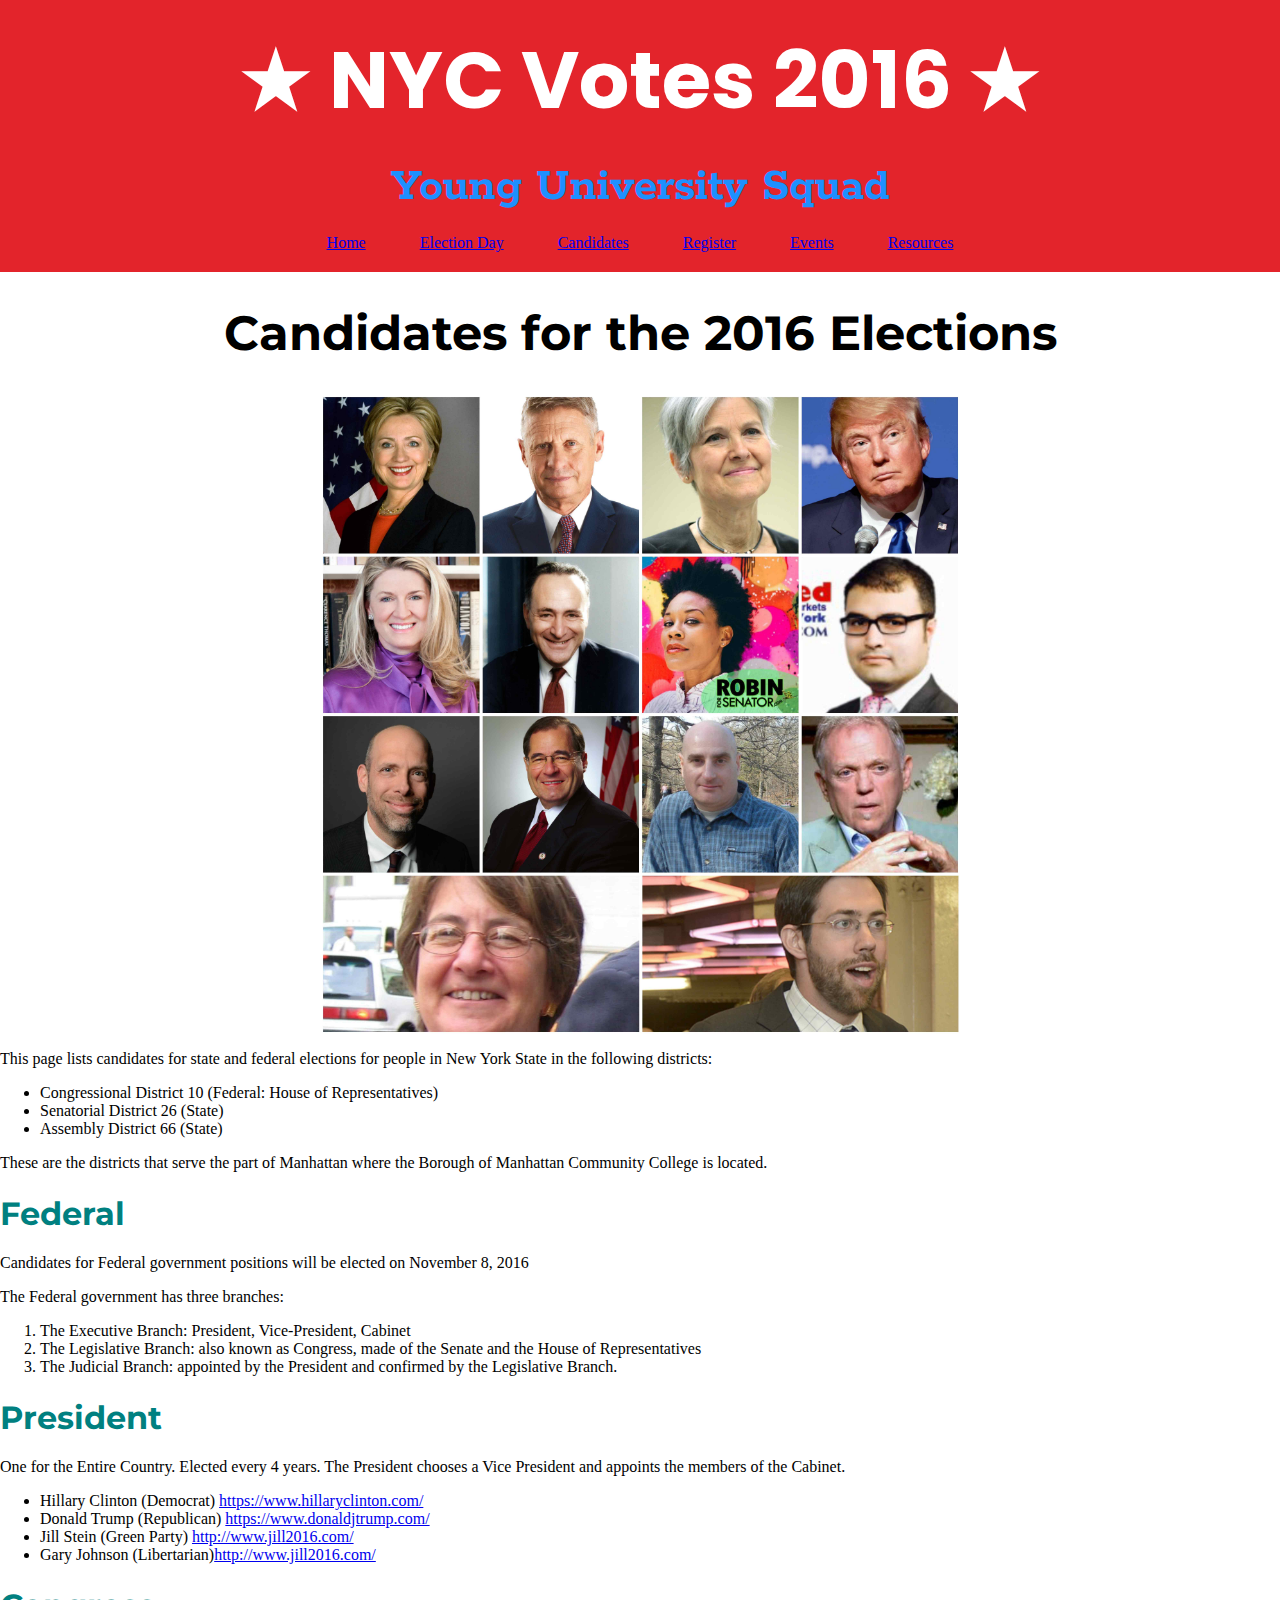
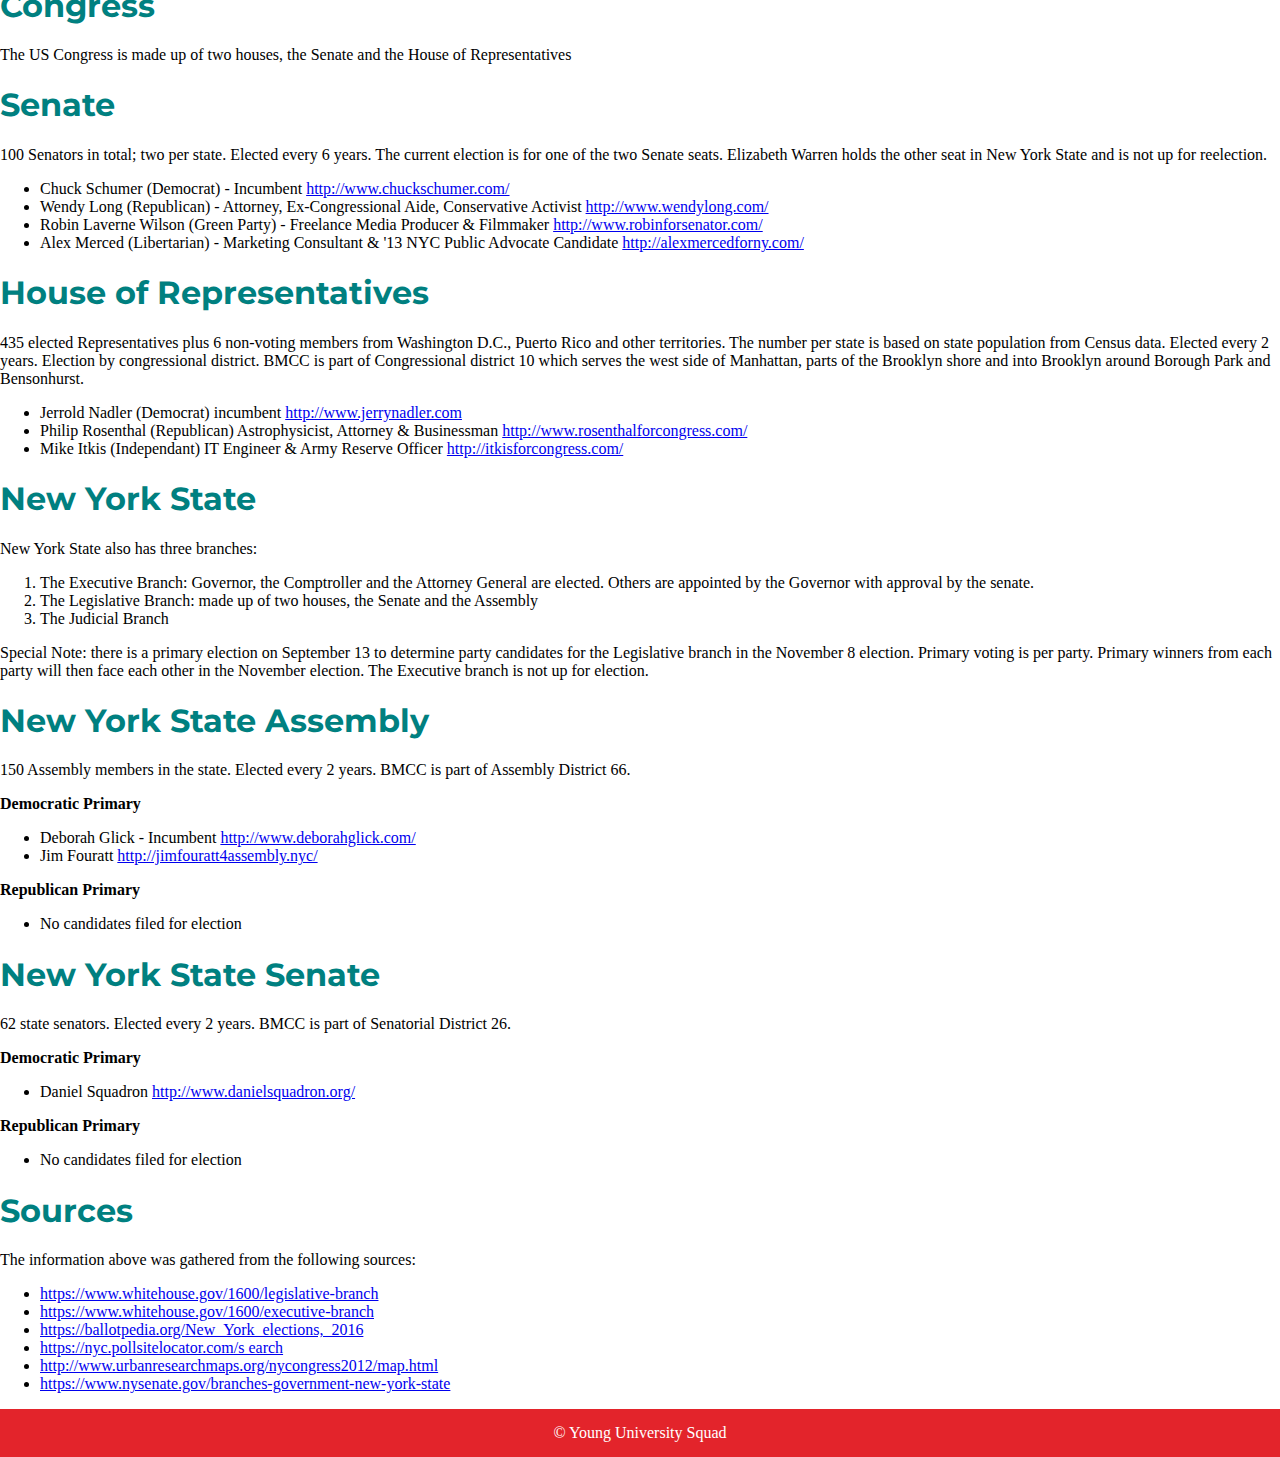
==== Candidates.html @ 68cb0321 "Cloned project due to broken flash drive" ====
<head>
    <meta charset="utf-8">
    <meta http-equiv="x-ua-compatible" content="ie=edge">
    <title>Yolanda B. Election Project</title>
    <meta name="viewport" content="width=device-width, initial-scale=1">


<!--    <link rel="stylesheet" href="midterm/normalized-reset.css">-->
    <link rel="stylesheet" href="css/style.css">
    <script src="js/vendor/modernizr2.8.3.min.js"></script>
</head>

<body>

<header>
<div class="headercontainer">
    <h1>&#9733; NYC Votes 2016 &#9733; </h1>
    <h2>Young University Squad</h2>
</div>

<div id="nav">
 <li><a href="index.html" >Home</a></li>
    <li><a href="ElectionDay.html">Election Day</a></li>
   <li><a href="Candidates.html" >Candidates</a></li>
    <li><a href="Register.html" >Register</a></li>
    <li><a href="Events.html" >Events</a></li>
    <li><a href="Resources.html" >Resources</a></li>
</div>
</header>

<article>


    <h1 class="page-title">Candidates for the 2016 Elections</h1>



       <div id="candidates">
        <img src="CandidatePhotos/candidate_pic.jpg">
        </div>

	<p class= "note">This page lists candidates for state and federal elections for people in New York State in the following districts:</p>
</header>


<ul>
	<li>Congressional District 10  (Federal: House of Representatives)</li>
	<li>Senatorial District 26 (State)</li>
	<li>Assembly District 66 (State)</li>
</ul>



    <p>These are the districts that serve the part of Manhattan where the Borough of Manhattan Community College is located.</p>


    <h1>Federal</h1>

    <p>Candidates for Federal government positions will be elected on November 8, 2016</p>

    <p>The Federal government has three branches:</p>

    <ol>
        <li>The Executive Branch: President, Vice-President, Cabinet</li>
        <li>The Legislative Branch: also known as Congress, made of the Senate and the House of Representatives</li>
        <li>The Judicial Branch: appointed by the President and confirmed by the Legislative Branch.</li>
    </ol>


    <h1>President</h1>


    <p>One for the Entire Country. Elected every 4 years. The President chooses a Vice President and appoints the members of the Cabinet.</p>

    <ul>
        <li>Hillary Clinton (Democrat) <a href="https://www.hillaryclinton.com/">https://www.hillaryclinton.com/</a></li>
        <li>Donald Trump (Republican) <a href="https://www.donaldjtrump.com/">https://www.donaldjtrump.com/</a></li>
        <li>Jill Stein (Green Party) <a href="http://www.jill2016.com/">http://www.jill2016.com/</a></li>
        <li>Gary Johnson (Libertarian)<a href="https://www.johnsonweld.com/">http://www.jill2016.com/</a></li>
    </ul>


    <h1>Congress</h1>


    <p>The US Congress is made up of two houses, the Senate and the House of Representatives</p>

    <h1>Senate</h1>


    <p>100 Senators in total; two per state. Elected every 6 years. The current election is for one of the two Senate seats. Elizabeth Warren holds the other seat in New York State and is not up for reelection.</p>


    <ul>
        <li>Chuck Schumer (Democrat) - Incumbent <a href="http://www.chuckschumer.com/">http://www.chuckschumer.com/</a></li>
        <li>Wendy Long (Republican) - Attorney, Ex-Congressional Aide, Conservative Activist <a href="http://www.wendylong.com/">http://www.wendylong.com/</a></li>
        <li>Robin Laverne Wilson (Green Party) - Freelance Media Producer & Filmmaker <a href="http://www.robinforsenator.com/">http://www.robinforsenator.com/</a></li>
        <li>Alex Merced (Libertarian) - Marketing Consultant & '13 NYC Public Advocate Candidate <a href="http://alexmercedforny.com/">http://alexmercedforny.com/</a></li>
    </ul>

    <h1>House of Representatives</h1>

    <p>435 elected Representatives plus 6 non-voting members from Washington D.C., Puerto Rico and other territories. The number per state is based on state population from Census data. Elected every 2 years. Election by congressional district. BMCC is part of Congressional district 10 which serves the west side of Manhattan, parts of the Brooklyn shore and into Brooklyn around Borough Park and Bensonhurst.</p>


    <ul>
        <li>Jerrold Nadler (Democrat) incumbent <a href="http://www.jerrynadler.com/">http://www.jerrynadler.com</a></li>
        <li>Philip Rosenthal (Republican) Astrophysicist, Attorney & Businessman <a href="http://www.rosenthalforcongress.com/">http://www.rosenthalforcongress.com/</a></li>
        <li>Mike Itkis (Independant) IT Engineer & Army Reserve Officer <a href="http://itkisforcongress.com/">http://itkisforcongress.com/</a></li>
    </ul>


    <h1>New York State</h1>
    <p>New York State also has three branches:</p>


    <ol>
        <li>The Executive Branch: Governor, the Comptroller and the Attorney General are elected. Others are appointed by the Governor with approval by the senate.</li>
        <li>The Legislative Branch: made up of two houses, the Senate and the Assembly</li>
        <li>The Judicial Branch</li>
    </ol>


    <p>Special Note: there is a primary election on September 13 to determine party candidates for the Legislative branch in the November 8 election. Primary voting is per party. Primary winners from each party will then face each other in the November election. The Executive branch is not up for election.</p>


    <h1>New York State Assembly</h1>


    <p>150 Assembly members in the state. Elected every 2 years. BMCC is part of Assembly District 66.</p>

    <b>Democratic Primary</b>


    <ul>
        <li>Deborah Glick - Incumbent <a href="http://www.deborahglick.com/">http://www.deborahglick.com/</a></li>
        <li>Jim Fouratt <a href="http://jimfouratt4assembly.nyc/">http://jimfouratt4assembly.nyc/</a></li>
    </ul>


    <b>Republican Primary</b>


    <ul>
        <li>No candidates filed for election</li>
    </ul>


    <h1>New York State Senate</h1>


    <p>62 state senators. Elected every 2 years. BMCC is part of Senatorial District 26.</p>

    <b>Democratic Primary</b>


    <ul>
        <li>Daniel Squadron <a href="http://www.danielsquadron.org/">http://www.danielsquadron.org/</a></li>
    </ul>


    <b>Republican Primary</b>


    <div class="bullets-section">
    <ul>
        <li>No candidates filed for election</li>
    </ul>


<h1>Sources</h1>

    <p>The information above was gathered from the following sources:</p>


<ul>
	<li><a href="https://www.whitehouse.gov/1600/legislative-branch">https://www.whitehouse.gov/1600/legislative-branch</a> </li>
	<li><a href="https://www.whitehouse.gov/1600/executive-branch">https://www.whitehouse.gov/1600/executive-branch</a> </li>
	<li><a href="https://ballotpedia.org/New_York_elections,_2016">https://ballotpedia.org/New_York_elections,_2016</a> </li>
	<li><a href="https://nyc.pollsitelocator.com/search">https://nyc.pollsitelocator.com/s     earch</a> </li>
	<li><a href="http://www.urbanresearchmaps.org/nycongress2012/map.html">http://www.urbanresearchmaps.org/nycongress2012/map.html</a> </li>
	<li><a href="https://www.nysenate.gov/branches-government-new-york-state">https://www.nysenate.gov/branches-government-new-york-state</a> </li>
    </ul>
    </div>
    </article>

    <div class="footercontainer">

    <footer>
   &copy; Young University Squad
    </footer>
---- css/style.css ----
/*
====================================
Modified Normalize.css Code

This is a modified version of normalize.css
It has been modified to remove some of the choices such as font-family, that a designer should make. Most of what is taken out is added in a separate starter stylesheet meant to be used in combination with this version of normalize.css
====================================
*/
/*! normalize.css v4.2.0 | MIT License | github.com/necolas/normalize.css */
/**
 * 1. Change the default font family in all browsers (opinionated).
 * 2. Correct the line height in all browsers.
 * 3. Prevent adjustments of font size after orientation changes in IE and iOS.
 */
/* Document
   ========================================================================== */
@import url("https://fonts.googleapis.com/css?family=Cabin|Comfortaa|Fredoka+One|Gentium+Basic|Handlee|Josefin+Sans|Montserrat|Poiret+One|Poppins|Raleway|Shadows+Into+Light");
@import url("https://fonts.googleapis.com/css?family=Playfair+Display|Playfair+Display+SC");
@import url("https://fonts.googleapis.com/css?family=Montserrat:700|Playfair+Display|Playfair+Display+SC");
@import url("https://fonts.googleapis.com/css?family=Cantata+One|Josefin+Slab:400,600|Rokkitt:700");
/* line 23, /Volumes/YB STORAGE/FALL_2016/Webdesign/Election_Project/sass/_normalized-reset.scss */
html {
  /*  font-family: sans-serif;  1 */
  /* Removed in order to allow designer to set the default fonts */
  /*   line-height: 1.15;*/
  /* 2 */
  /* Removed in order to allow designer to set the default line-height */
  -ms-text-size-adjust: 100%;
  /* 3 */
  -webkit-text-size-adjust: 100%;
  /* 3 */ }

/* Sections
   ========================================================================== */
/**
 * Remove the margin in all browsers (opinionated).
 */
/* line 37, /Volumes/YB STORAGE/FALL_2016/Webdesign/Election_Project/sass/_normalized-reset.scss */
body {
  margin: 0; }

/**
 * Add the correct display in IE 9-.
 */
/* line 45, /Volumes/YB STORAGE/FALL_2016/Webdesign/Election_Project/sass/_normalized-reset.scss */
article,
aside,
footer,
header,
nav,
section {
  display: block; }

/**
 * Correct the font size and margin on `h1` elements within `section` and
 * `article` contexts in Chrome, Firefox, and Safari.
 */
/* Removed in order to allow designer to set the default typography */
/*
h1 {
  font-size: 2em;
  margin: 0.67em 0;
}
*/
/* Grouping content
   ========================================================================== */
/**
 * Add the correct display in IE 9-.
 * 1. Add the correct display in IE.
 */
/* line 78, /Volumes/YB STORAGE/FALL_2016/Webdesign/Election_Project/sass/_normalized-reset.scss */
figcaption,
figure,
main {
  /* 1 */
  display: block; }

/**
 * Add the correct margin in IE 8.
 */
/* line 88, /Volumes/YB STORAGE/FALL_2016/Webdesign/Election_Project/sass/_normalized-reset.scss */
figure {
  margin: 1em 40px; }

/**
 * 1. Add the correct box sizing in Firefox.
 * 2. Show the overflow in Edge and IE.
 */
/* line 97, /Volumes/YB STORAGE/FALL_2016/Webdesign/Election_Project/sass/_normalized-reset.scss */
hr {
  box-sizing: content-box;
  /* 1 */
  height: 0;
  /* 1 */
  overflow: visible;
  /* 2 */ }

/**
 * 1. Correct the inheritance and scaling of font size in all browsers.
 * 2. Correct the odd `em` font sizing in all browsers.
 */
/* line 108, /Volumes/YB STORAGE/FALL_2016/Webdesign/Election_Project/sass/_normalized-reset.scss */
pre {
  font-family: monospace, monospace;
  /* 1 */
  font-size: 1em;
  /* 2 */ }

/* Text-level semantics
   ========================================================================== */
/**
 * 1. Remove the gray background on active links in IE 10.
 * 2. Remove gaps in links underline in iOS 8+ and Safari 8+.
 */
/* line 121, /Volumes/YB STORAGE/FALL_2016/Webdesign/Election_Project/sass/_normalized-reset.scss */
a {
  background-color: transparent;
  /* 1 */
  -webkit-text-decoration-skip: objects;
  /* 2 */ }

/**
 * Remove the outline on focused links when they are also active or hovered
 * in all browsers (opinionated).
 */
/* line 131, /Volumes/YB STORAGE/FALL_2016/Webdesign/Election_Project/sass/_normalized-reset.scss */
a:active,
a:hover {
  outline-width: 0; }

/**
 * 1. Remove the bottom border in Firefox 39-.
 * 2. Add the correct text decoration in Chrome, Edge, IE, Opera, and Safari.
 */
/* line 141, /Volumes/YB STORAGE/FALL_2016/Webdesign/Election_Project/sass/_normalized-reset.scss */
abbr[title] {
  border-bottom: none;
  /* 1 */
  text-decoration: underline;
  /* 2 */
  text-decoration: underline dotted;
  /* 2 */ }

/**
 * Prevent the duplicate application of `bolder` by the next rule in Safari 6.
 */
/* line 151, /Volumes/YB STORAGE/FALL_2016/Webdesign/Election_Project/sass/_normalized-reset.scss */
b,
strong {
  font-weight: inherit; }

/**
 * Add the correct font weight in Chrome, Edge, and Safari.
 */
/* line 160, /Volumes/YB STORAGE/FALL_2016/Webdesign/Election_Project/sass/_normalized-reset.scss */
b,
strong {
  font-weight: bolder; }

/**
 * 1. Correct the inheritance and scaling of font size in all browsers.
 * 2. Correct the odd `em` font sizing in all browsers.
 */
/* line 170, /Volumes/YB STORAGE/FALL_2016/Webdesign/Election_Project/sass/_normalized-reset.scss */
code,
kbd,
samp {
  font-family: monospace, monospace;
  /* 1 */
  font-size: 1em;
  /* 2 */ }

/**
 * Add the correct font style in Android 4.3-.
 */
/* line 181, /Volumes/YB STORAGE/FALL_2016/Webdesign/Election_Project/sass/_normalized-reset.scss */
dfn {
  font-style: italic; }

/**
 * Add the correct background and color in IE 9-.
 */
/* line 189, /Volumes/YB STORAGE/FALL_2016/Webdesign/Election_Project/sass/_normalized-reset.scss */
mark {
  background-color: #ff0;
  color: #000; }

/**
 * Add the correct font size in all browsers.
 */
/* line 198, /Volumes/YB STORAGE/FALL_2016/Webdesign/Election_Project/sass/_normalized-reset.scss */
small {
  font-size: 80%; }

/**
 * Prevent `sub` and `sup` elements from affecting the line height in
 * all browsers.
 */
/* line 207, /Volumes/YB STORAGE/FALL_2016/Webdesign/Election_Project/sass/_normalized-reset.scss */
sub,
sup {
  font-size: 75%;
  line-height: 0;
  position: relative;
  vertical-align: baseline; }

/* line 215, /Volumes/YB STORAGE/FALL_2016/Webdesign/Election_Project/sass/_normalized-reset.scss */
sub {
  bottom: -0.25em; }

/* line 220, /Volumes/YB STORAGE/FALL_2016/Webdesign/Election_Project/sass/_normalized-reset.scss */
sup {
  top: -0.5em; }

/* Embedded content
   ========================================================================== */
/**
 * Add the correct display in IE 9-.
 */
/* line 231, /Volumes/YB STORAGE/FALL_2016/Webdesign/Election_Project/sass/_normalized-reset.scss */
audio,
video {
  display: inline-block; }

/**
 * Add the correct display in iOS 4-7.
 */
/* line 240, /Volumes/YB STORAGE/FALL_2016/Webdesign/Election_Project/sass/_normalized-reset.scss */
audio:not([controls]) {
  display: none;
  height: 0; }

/**
 * Remove the border on images inside links in IE 10-.
 */
/* line 249, /Volumes/YB STORAGE/FALL_2016/Webdesign/Election_Project/sass/_normalized-reset.scss */
img {
  border-style: none; }

/**
 * Hide the overflow in IE.
 */
/* line 257, /Volumes/YB STORAGE/FALL_2016/Webdesign/Election_Project/sass/_normalized-reset.scss */
svg:not(:root) {
  overflow: hidden; }

/* Forms
   ========================================================================== */
/**
 * 1. Change the font styles in all browsers (opinionated).
 * 2. Remove the margin in Firefox and Safari.
 */
/*Removed to allow the designer to set the typography*/
/*
button,
input,
optgroup,
select,
textarea {
*/
/* font-family: sans-serif;*/
/* 1 */
/*  font-size: 100%;*/
/* 1 */
/*  line-height: 1.15;*/
/* 1 */
/*  margin: 0;*/
/* 2 */
/* }*/
/**
 * Show the overflow in IE.
 * 1. Show the overflow in Edge.
 */
/* line 289, /Volumes/YB STORAGE/FALL_2016/Webdesign/Election_Project/sass/_normalized-reset.scss */
button,
input {
  /* 1 */
  overflow: visible; }

/**
 * Remove the inheritance of text transform in Edge, Firefox, and IE.
 * 1. Remove the inheritance of text transform in Firefox.
 */
/* line 299, /Volumes/YB STORAGE/FALL_2016/Webdesign/Election_Project/sass/_normalized-reset.scss */
button,
select {
  /* 1 */
  text-transform: none; }

/**
 * 1. Prevent a WebKit bug where (2) destroys native `audio` and `video`
 *    controls in Android 4.
 * 2. Correct the inability to style clickable types in iOS and Safari.
 */
/* line 310, /Volumes/YB STORAGE/FALL_2016/Webdesign/Election_Project/sass/_normalized-reset.scss */
button,
html [type="button"],
[type="reset"],
[type="submit"] {
  -webkit-appearance: button;
  /* 2 */ }

/**
 * Remove the inner border and padding in Firefox.
 */
/* line 321, /Volumes/YB STORAGE/FALL_2016/Webdesign/Election_Project/sass/_normalized-reset.scss */
button::-moz-focus-inner,
[type="button"]::-moz-focus-inner,
[type="reset"]::-moz-focus-inner,
[type="submit"]::-moz-focus-inner {
  border-style: none;
  padding: 0; }

/**
 * Restore the focus styles unset by the previous rule.
 */
/* line 333, /Volumes/YB STORAGE/FALL_2016/Webdesign/Election_Project/sass/_normalized-reset.scss */
button:-moz-focusring,
[type="button"]:-moz-focusring,
[type="reset"]:-moz-focusring,
[type="submit"]:-moz-focusring {
  outline: 1px dotted ButtonText; }

/**
 * Change the border, margin, and padding in all browsers (opinionated).
 */
/*Removing opinionated styling*/
/*
fieldset {
  border: 1px solid #c0c0c0;
  margin: 0 2px;
  padding: 0.35em 0.625em 0.75em;
}
*/
/**
 * 1. Correct the text wrapping in Edge and IE.
 * 2. Correct the color inheritance from `fieldset` elements in IE.
 * 3. Remove the padding so developers are not caught out when they zero out
 *    `fieldset` elements in all browsers.
 */
/* line 361, /Volumes/YB STORAGE/FALL_2016/Webdesign/Election_Project/sass/_normalized-reset.scss */
legend {
  box-sizing: border-box;
  /* 1 */
  color: inherit;
  /* 2 */
  display: table;
  /* 1 */
  max-width: 100%;
  /* 1 */
  padding: 0;
  /* 3 */
  white-space: normal;
  /* 1 */ }

/**
 * 1. Add the correct display in IE 9-.
 * 2. Add the correct vertical alignment in Chrome, Firefox, and Opera.
 */
/* line 375, /Volumes/YB STORAGE/FALL_2016/Webdesign/Election_Project/sass/_normalized-reset.scss */
progress {
  display: inline-block;
  /* 1 */
  vertical-align: baseline;
  /* 2 */ }

/**
 * Remove the default vertical scrollbar in IE.
 */
/* line 384, /Volumes/YB STORAGE/FALL_2016/Webdesign/Election_Project/sass/_normalized-reset.scss */
textarea {
  overflow: auto; }

/**
 * 1. Add the correct box sizing in IE 10-.
 * 2. Remove the padding in IE 10-.
 */
/* line 393, /Volumes/YB STORAGE/FALL_2016/Webdesign/Election_Project/sass/_normalized-reset.scss */
[type="checkbox"],
[type="radio"] {
  box-sizing: border-box;
  /* 1 */
  padding: 0;
  /* 2 */ }

/**
 * Correct the cursor style of increment and decrement buttons in Chrome.
 */
/* line 403, /Volumes/YB STORAGE/FALL_2016/Webdesign/Election_Project/sass/_normalized-reset.scss */
[type="number"]::-webkit-inner-spin-button,
[type="number"]::-webkit-outer-spin-button {
  height: auto; }

/**
 * 1. Correct the odd appearance in Chrome and Safari.
 * 2. Correct the outline style in Safari.
 */
/* line 413, /Volumes/YB STORAGE/FALL_2016/Webdesign/Election_Project/sass/_normalized-reset.scss */
[type="search"] {
  -webkit-appearance: textfield;
  /* 1 */
  outline-offset: -2px;
  /* 2 */ }

/**
 * Remove the inner padding and cancel buttons in Chrome and Safari on OS X.
 */
/* line 422, /Volumes/YB STORAGE/FALL_2016/Webdesign/Election_Project/sass/_normalized-reset.scss */
[type="search"]::-webkit-search-cancel-button,
[type="search"]::-webkit-search-decoration {
  -webkit-appearance: none; }

/**
 * 1. Correct the inability to style clickable types in iOS and Safari.
 * 2. Change font properties to `inherit` in Safari.
 */
/* line 432, /Volumes/YB STORAGE/FALL_2016/Webdesign/Election_Project/sass/_normalized-reset.scss */
::-webkit-file-upload-button {
  -webkit-appearance: button;
  /* 1 */
  font: inherit;
  /* 2 */ }

/* Interactive
   ========================================================================== */
/*
 * Add the correct display in IE 9-.
 * 1. Add the correct display in Edge, IE, and Firefox.
 */
/* line 445, /Volumes/YB STORAGE/FALL_2016/Webdesign/Election_Project/sass/_normalized-reset.scss */
details,
menu {
  display: block; }

/*
 * Add the correct display in all browsers.
 */
/* line 454, /Volumes/YB STORAGE/FALL_2016/Webdesign/Election_Project/sass/_normalized-reset.scss */
summary {
  display: list-item; }

/* Scripting
   ========================================================================== */
/**
 * Add the correct display in IE 9-.
 */
/* line 465, /Volumes/YB STORAGE/FALL_2016/Webdesign/Election_Project/sass/_normalized-reset.scss */
canvas {
  display: inline-block; }

/**
 * Add the correct display in IE.
 */
/* line 473, /Volumes/YB STORAGE/FALL_2016/Webdesign/Election_Project/sass/_normalized-reset.scss */
template {
  display: none; }

/* Hidden
   ========================================================================== */
/**
 * Add the correct display in IE 10-.
 */
/* line 484, /Volumes/YB STORAGE/FALL_2016/Webdesign/Election_Project/sass/_normalized-reset.scss */
[hidden] {
  display: none; }

/* line 7, /Volumes/YB STORAGE/FALL_2016/Webdesign/Election_Project/sass/_general.css */
body {
  background-color: white; }

/* line 10, /Volumes/YB STORAGE/FALL_2016/Webdesign/Election_Project/sass/_general.css */
.headercontainer h1 {
  Background-color: #e3242b;
  margin-top: 0px;
  margin-bottom: 0px;
  padding: 20px;
  text-align: center;
  font-size: 500%;
  font-family: 'poppins';
  color: white; }

/* line 21, /Volumes/YB STORAGE/FALL_2016/Webdesign/Election_Project/sass/_general.css */
.headercontainer h2 {
  Background-color: #e3242b;
  margin-top: 0px;
  margin-bottom: 0px;
  padding: 0px;
  text-align: center;
  font-size: 300%;
  font-family: 'Rokkitt';
  color: dodgerblue; }

/* line 32, /Volumes/YB STORAGE/FALL_2016/Webdesign/Election_Project/sass/_general.css */
h1 {
  color: teal;
  font-family: 'Montserrat'; }

/* line 38, /Volumes/YB STORAGE/FALL_2016/Webdesign/Election_Project/sass/_general.css */
h2 {
  font-family: 'Montserrat'; }

/* line 43, /Volumes/YB STORAGE/FALL_2016/Webdesign/Election_Project/sass/_general.css */
#nav {
  Background-color: #e3242b;
  margin-top: 0px;
  padding: 20px;
  text-align: center; }

/* line 50, /Volumes/YB STORAGE/FALL_2016/Webdesign/Election_Project/sass/_general.css */
#nav li {
  display: inline;
  padding: 25px; }

/* line 56, /Volumes/YB STORAGE/FALL_2016/Webdesign/Election_Project/sass/_general.css */
#clump img {
  padding-top: 20px;
  margin: 1px auto;
  display: block; }

/* line 63, /Volumes/YB STORAGE/FALL_2016/Webdesign/Election_Project/sass/_general.css */
#candidates img {
  margin: 1px auto;
  display: block;
  width: 50%; }

/* line 70, /Volumes/YB STORAGE/FALL_2016/Webdesign/Election_Project/sass/_general.css */
.page-title {
  text-align: center;
  font-size: 3em;
  color: black; }

/* line 76, /Volumes/YB STORAGE/FALL_2016/Webdesign/Election_Project/sass/_general.css */
.Calendar iframe {
  padding-top: 20px;
  margin: 1px auto;
  display: block; }

/* line 83, /Volumes/YB STORAGE/FALL_2016/Webdesign/Election_Project/sass/_general.css */
.footercontainer footer {
  Background-color: #e3242b;
  margin-top: 10px;
  padding: 15px;
  text-align: center;
  color: white; }

/*# sourceMappingURL=../css/style.map */
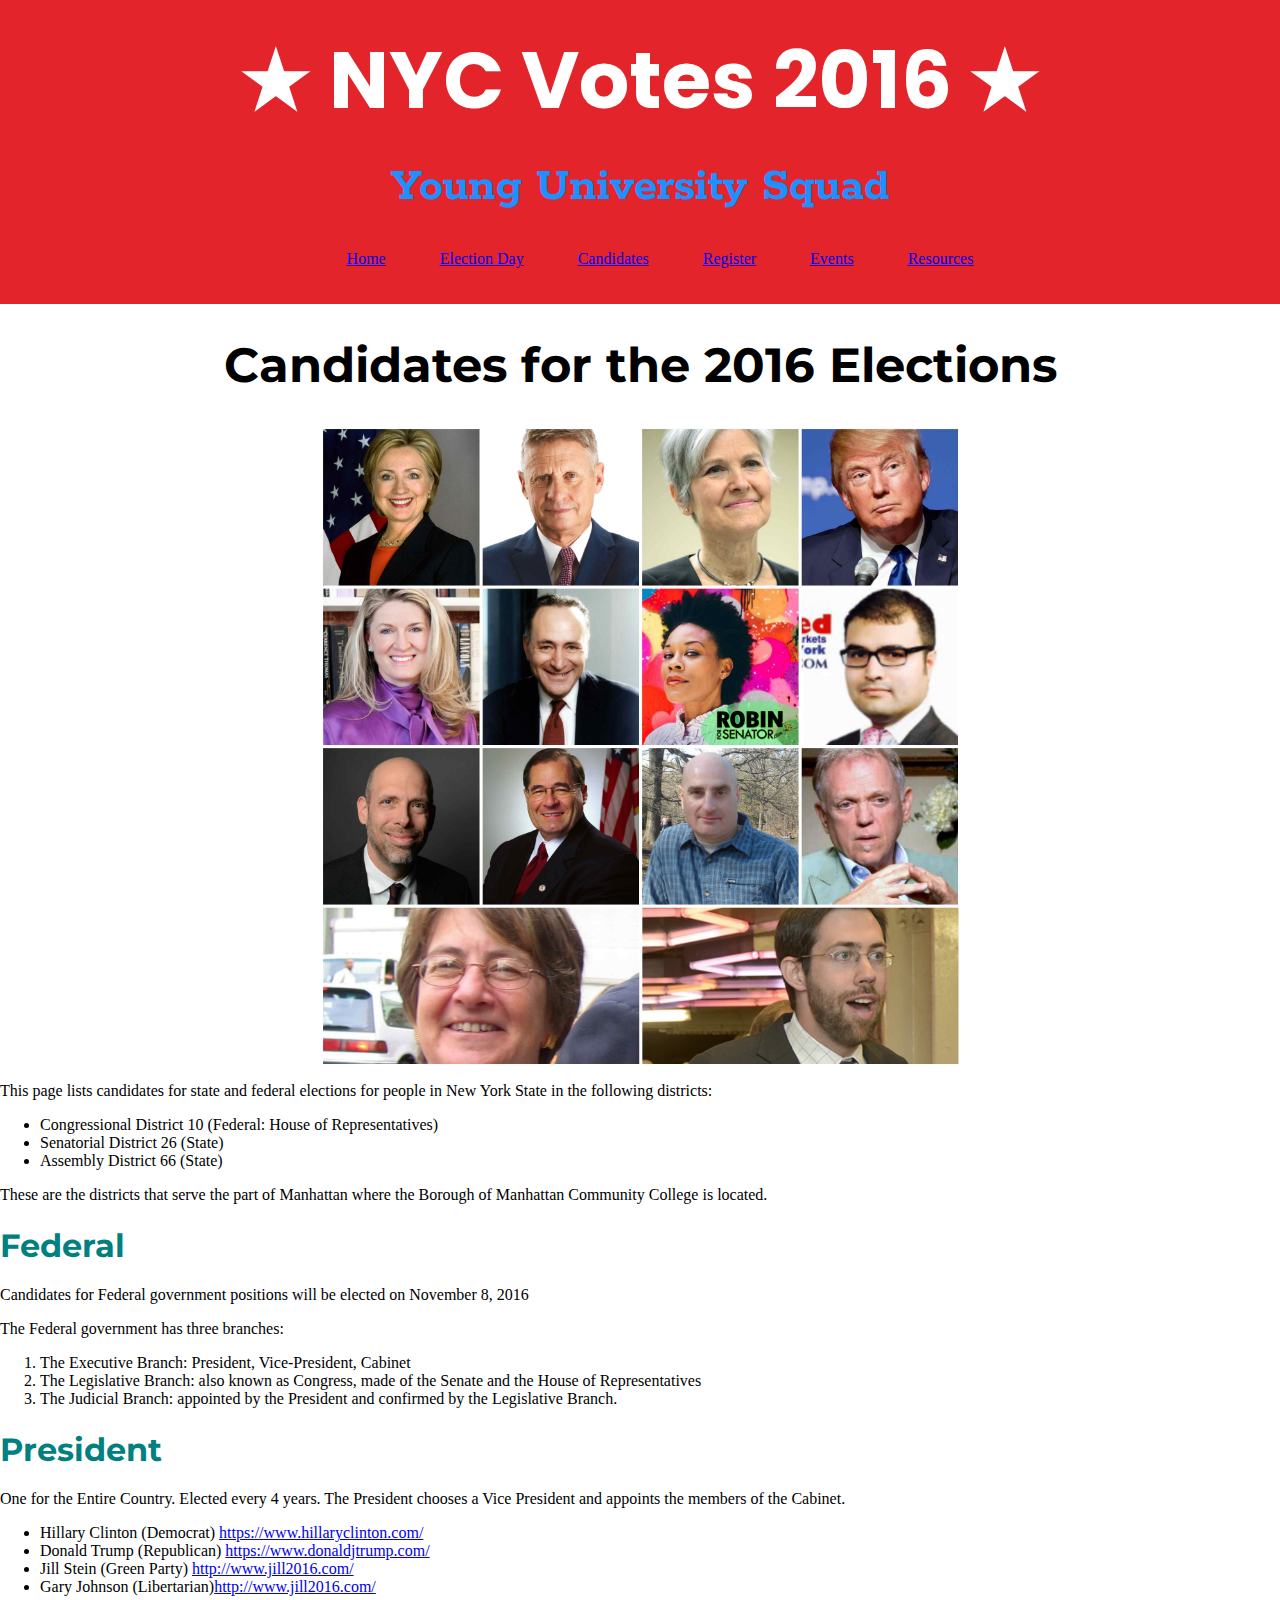
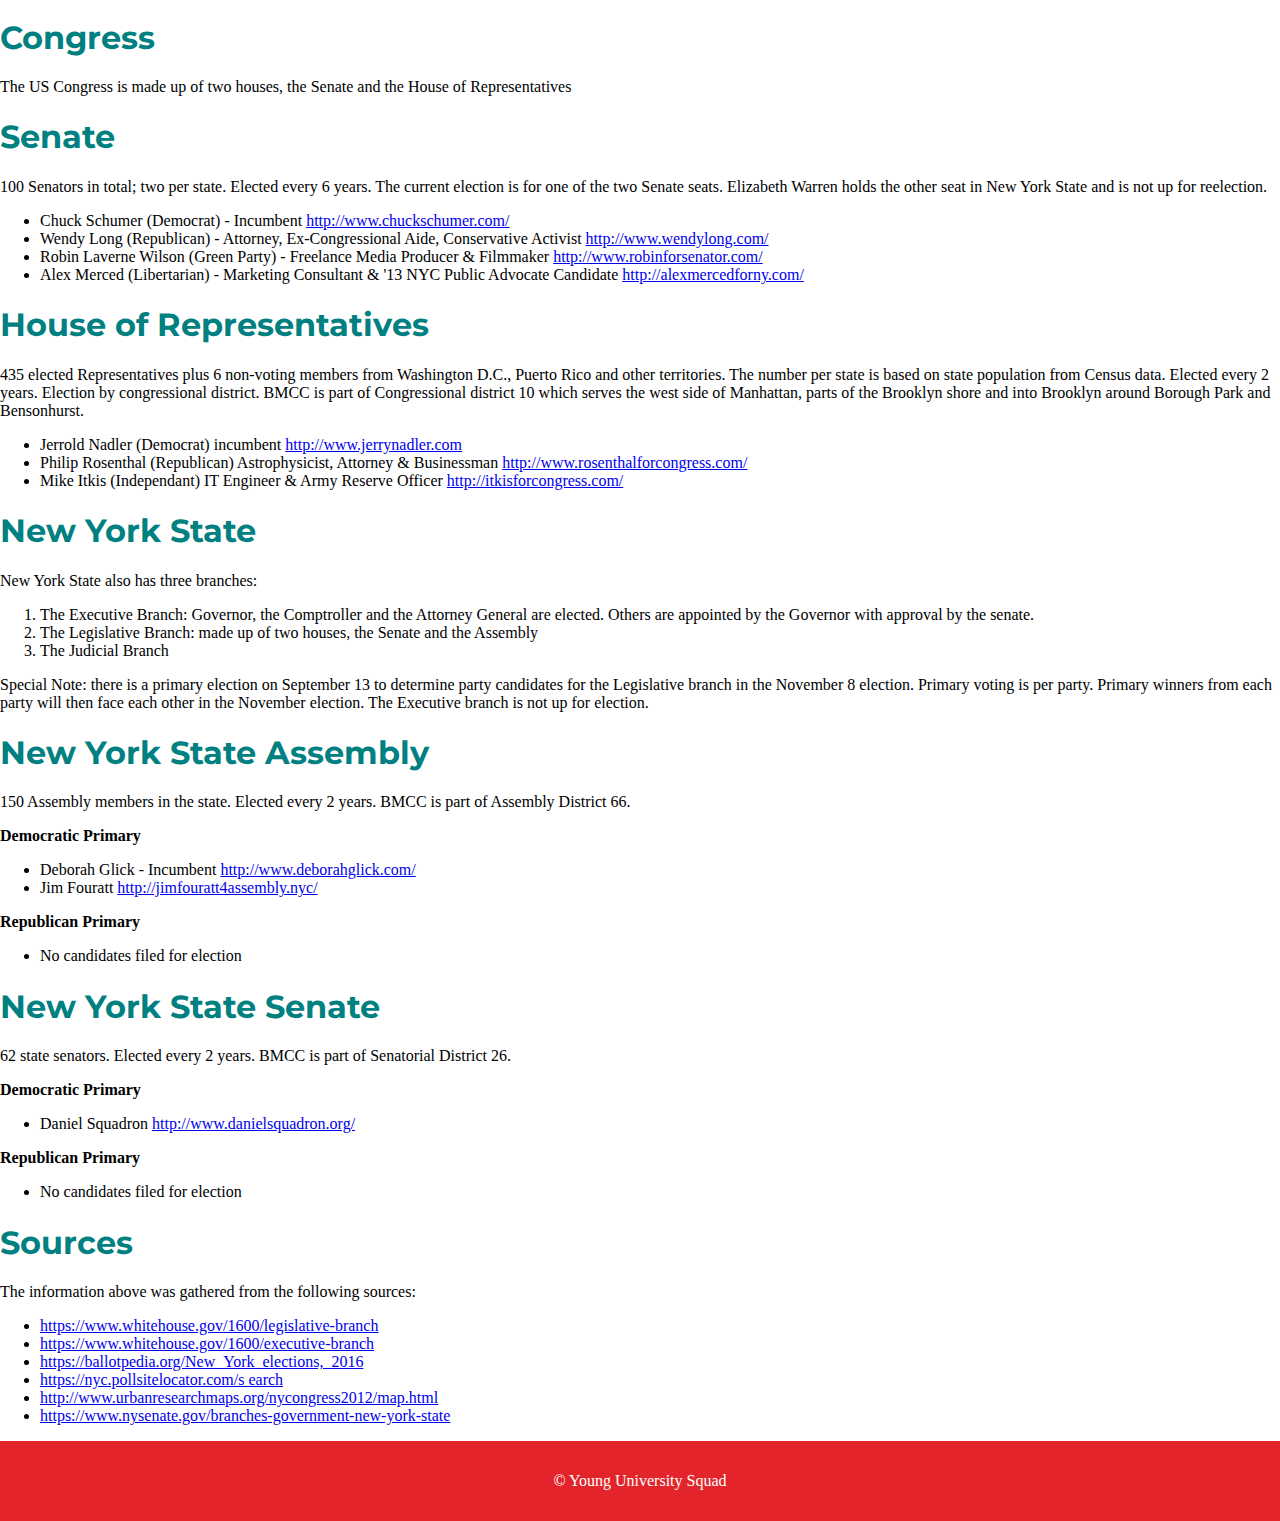
==== commit b420e344: "Modify  navigation and footer" ====
--- a/Candidates.html
+++ b/Candidates.html
@@ -1,3 +1,6 @@
+<!doctype html>
+<html class="no-js" lang="en-us">
+
 <head>
     <meta charset="utf-8">
     <meta http-equiv="x-ua-compatible" content="ie=edge">
@@ -18,14 +21,17 @@
     <h2>Young University Squad</h2>
 </div>
 
-<div id="nav">
+<nav id="nav">
+<ul>
  <li><a href="index.html" >Home</a></li>
     <li><a href="ElectionDay.html">Election Day</a></li>
    <li><a href="Candidates.html" >Candidates</a></li>
     <li><a href="Register.html" >Register</a></li>
     <li><a href="Events.html" >Events</a></li>
     <li><a href="Resources.html" >Resources</a></li>
-</div>
+    </ul>
+</nav>
+
 </header>
 
 <article>
@@ -187,5 +193,22 @@
     <div class="footercontainer">
 
     <footer>
-   &copy; Young University Squad
+   <p>&copy; Young University Squad</p>
     </footer>
+    </div>
+
+    <!-- Load CDN version of jQuery. For other versions visit this page: https://code.jquery.com/jquery/ -->
+    <script src="https://code.jquery.com/jquery-3.1.1.min.js" integrity="sha256-hVVnYaiADRTO2PzUGmuLJr8BLUSjGIZsDYGmIJLv2b8=" crossorigin="anonymous"></script>
+        <!--    Load Local version if CDN is not working-->
+    <script>window.jQuery || document.write('<script src="js/vendor/jquery-3.1.1.min.js"><\/script>')</script>
+
+    <!--   Your jQuery and other JavaScript can go here in this script element. -->
+    <script>
+        jQuery(document).ready(function ($) {
+            // Your jQuery code here, using $ to refer to jQuery.
+        });
+    </script>
+</body>
+
+</html>
+
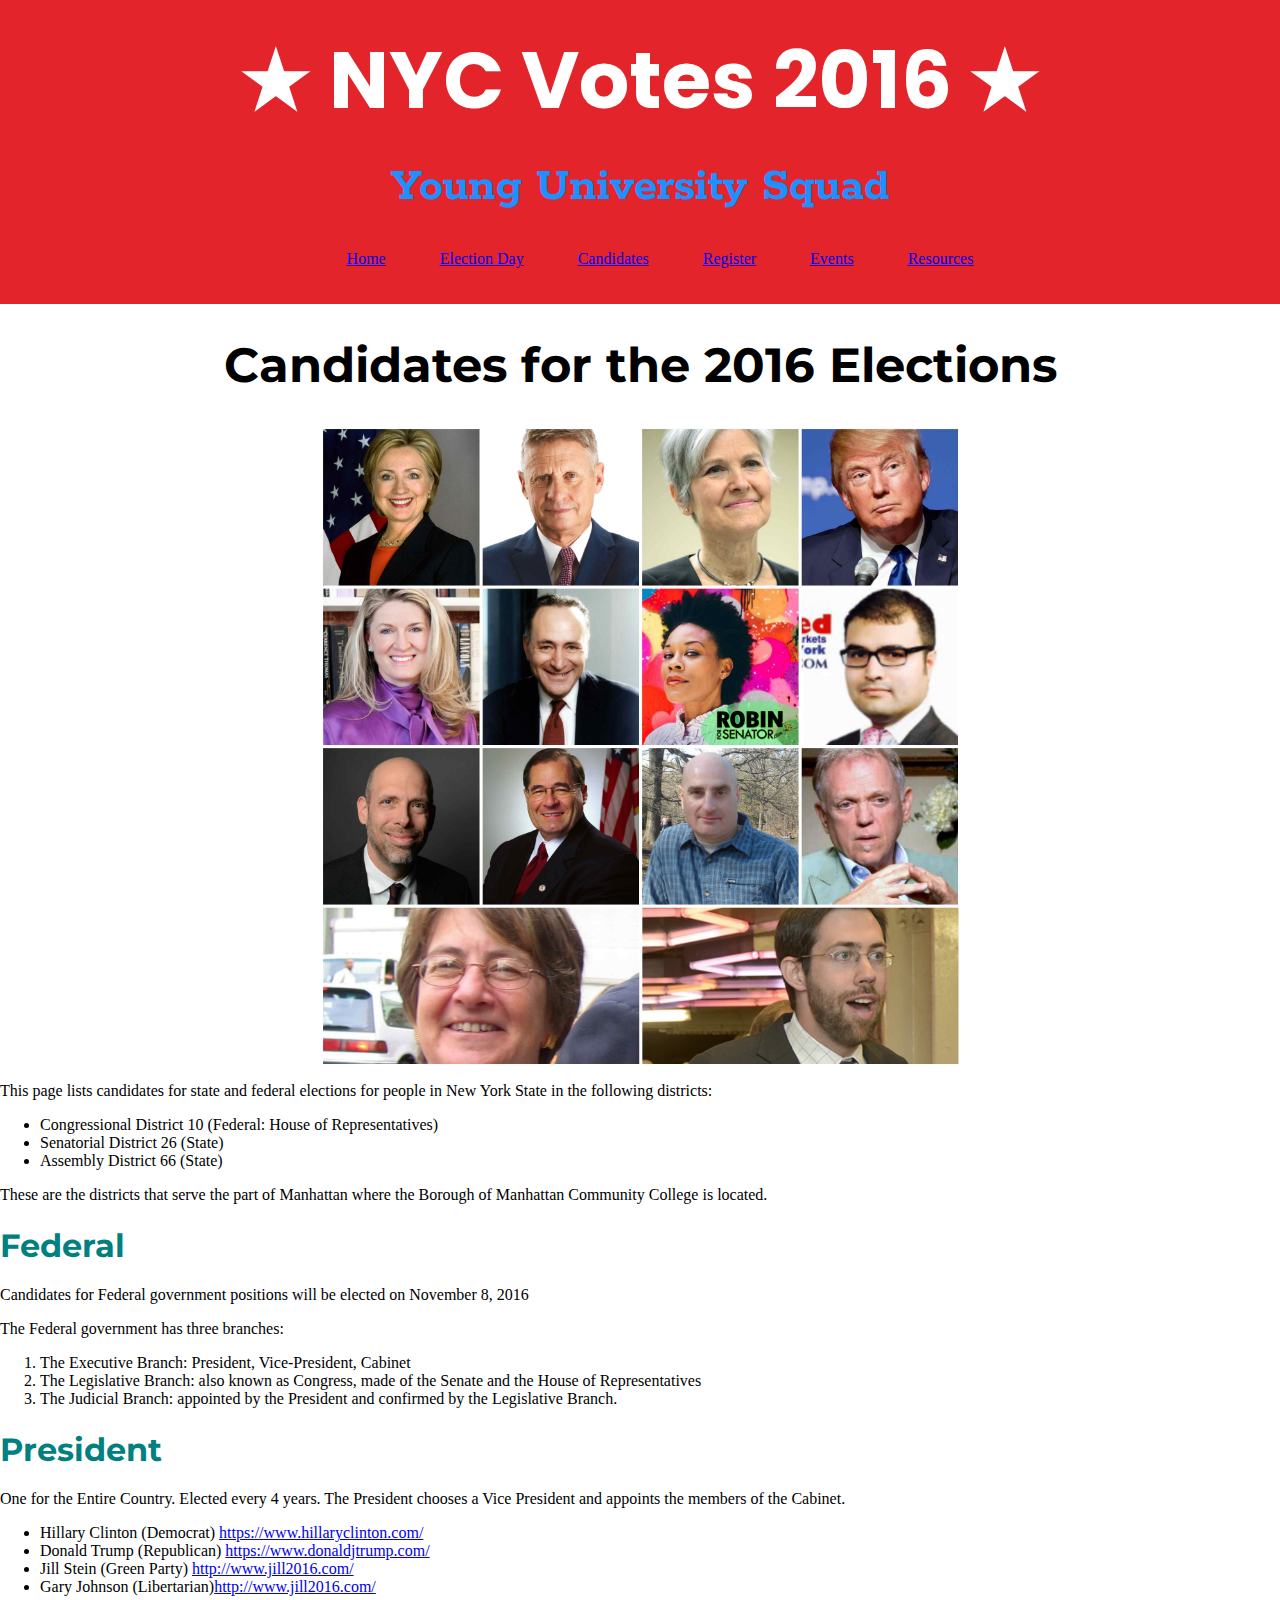
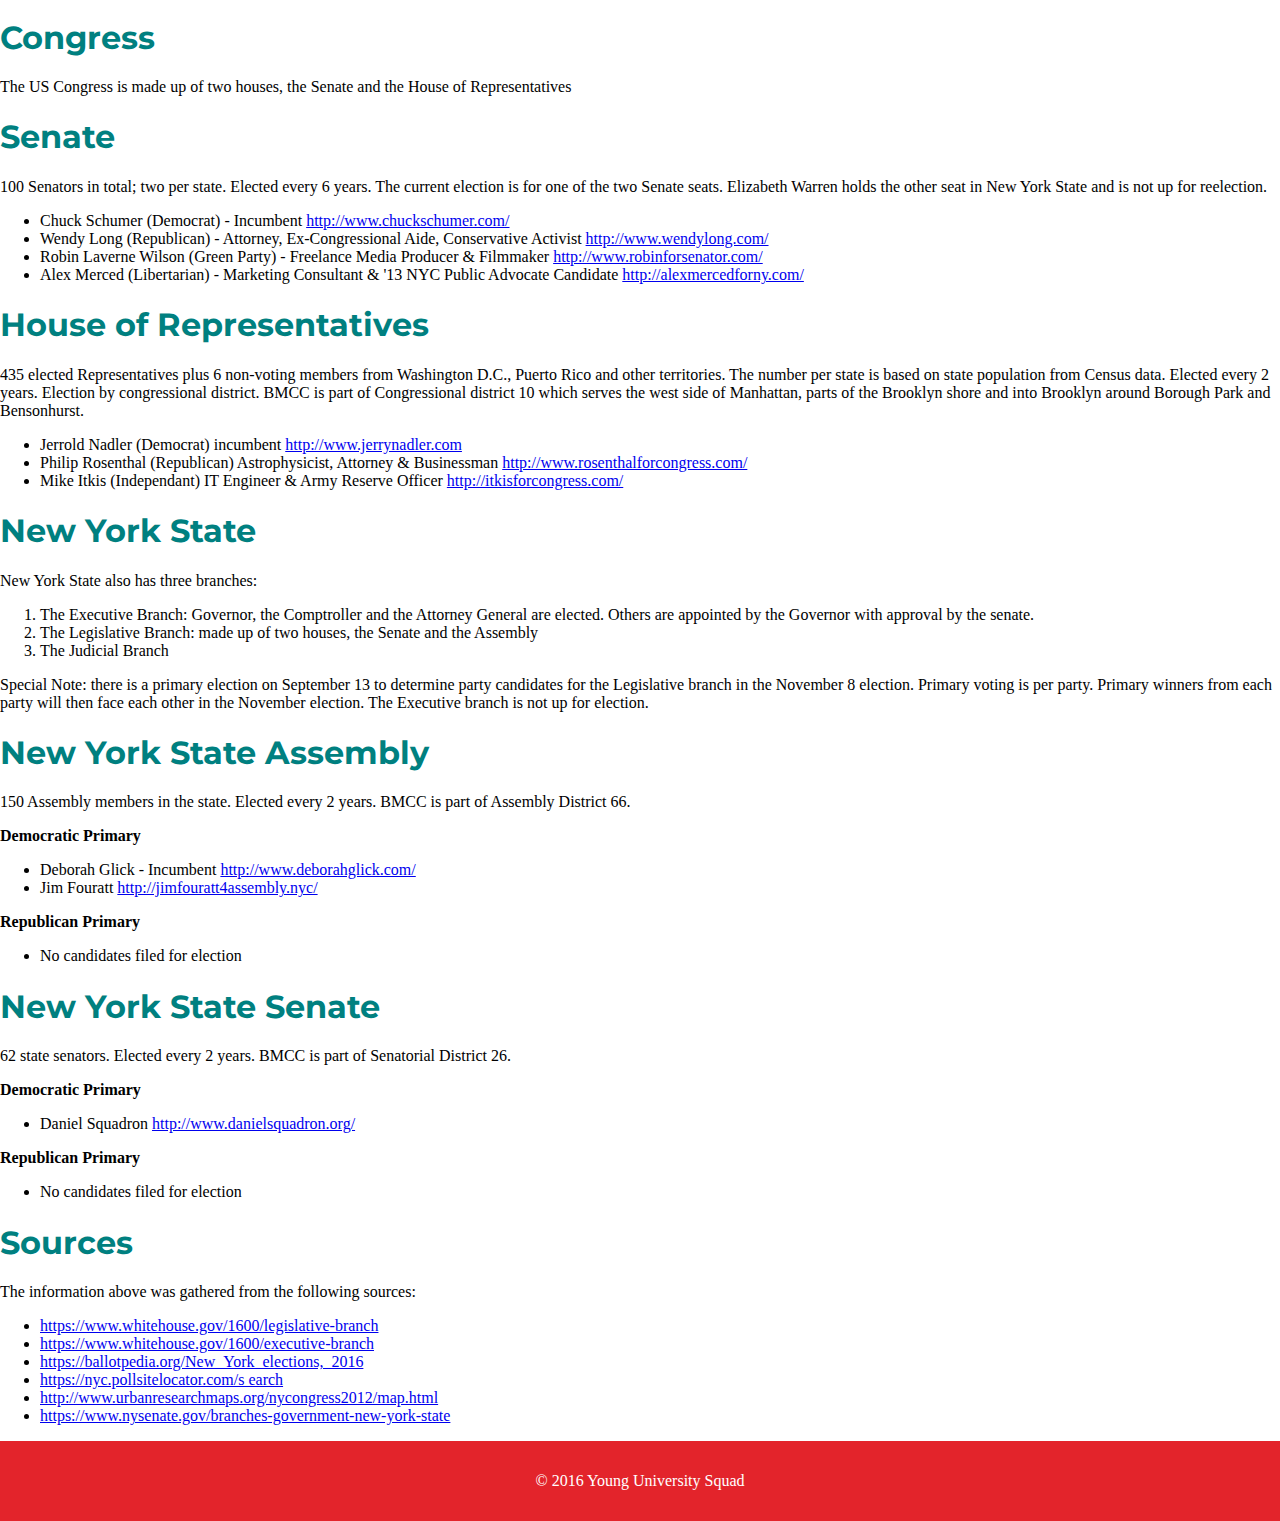
==== commit 58ba50e1: "Modify footer by adding "2016" to footer content." ====
--- a/Candidates.html
+++ b/Candidates.html
@@ -193,7 +193,7 @@
     <div class="footercontainer">
 
     <footer>
-   <p>&copy; Young University Squad</p>
+   <p>&copy; 2016 Young University Squad</p>
     </footer>
     </div>
 
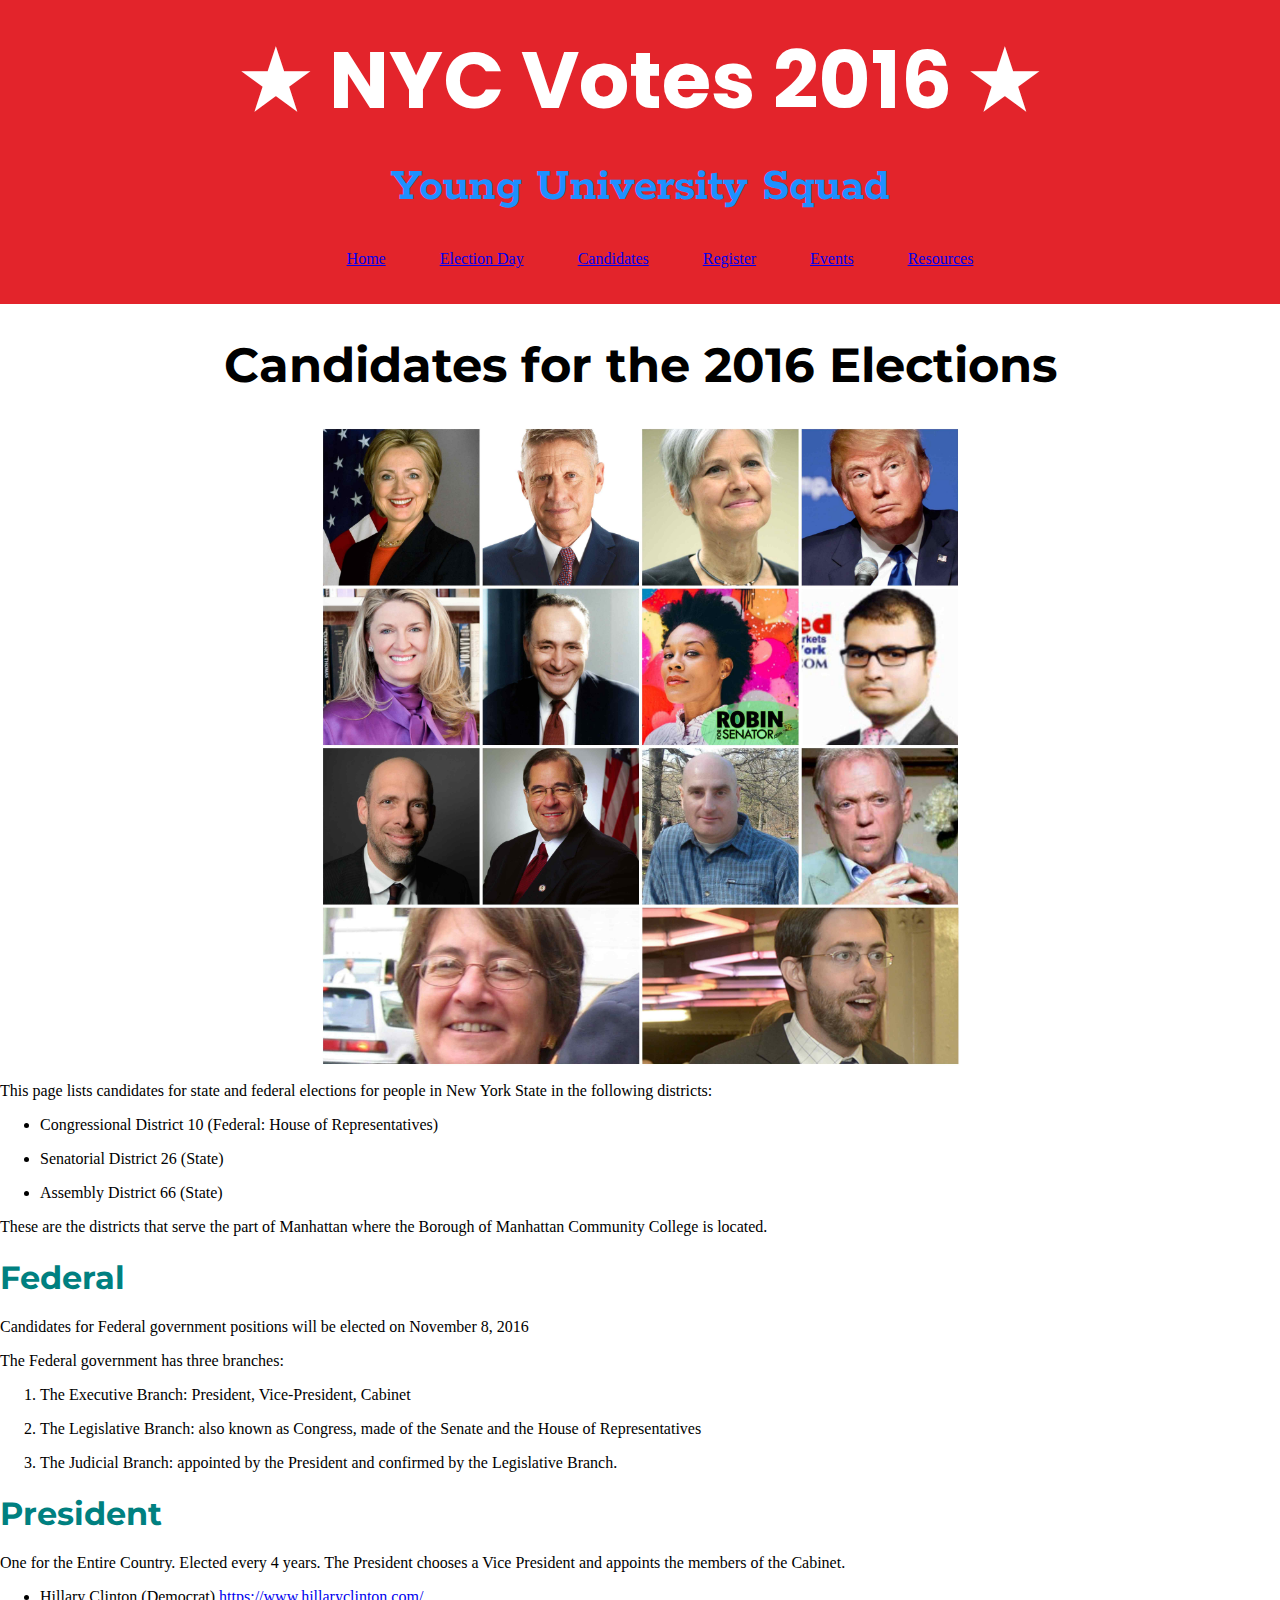
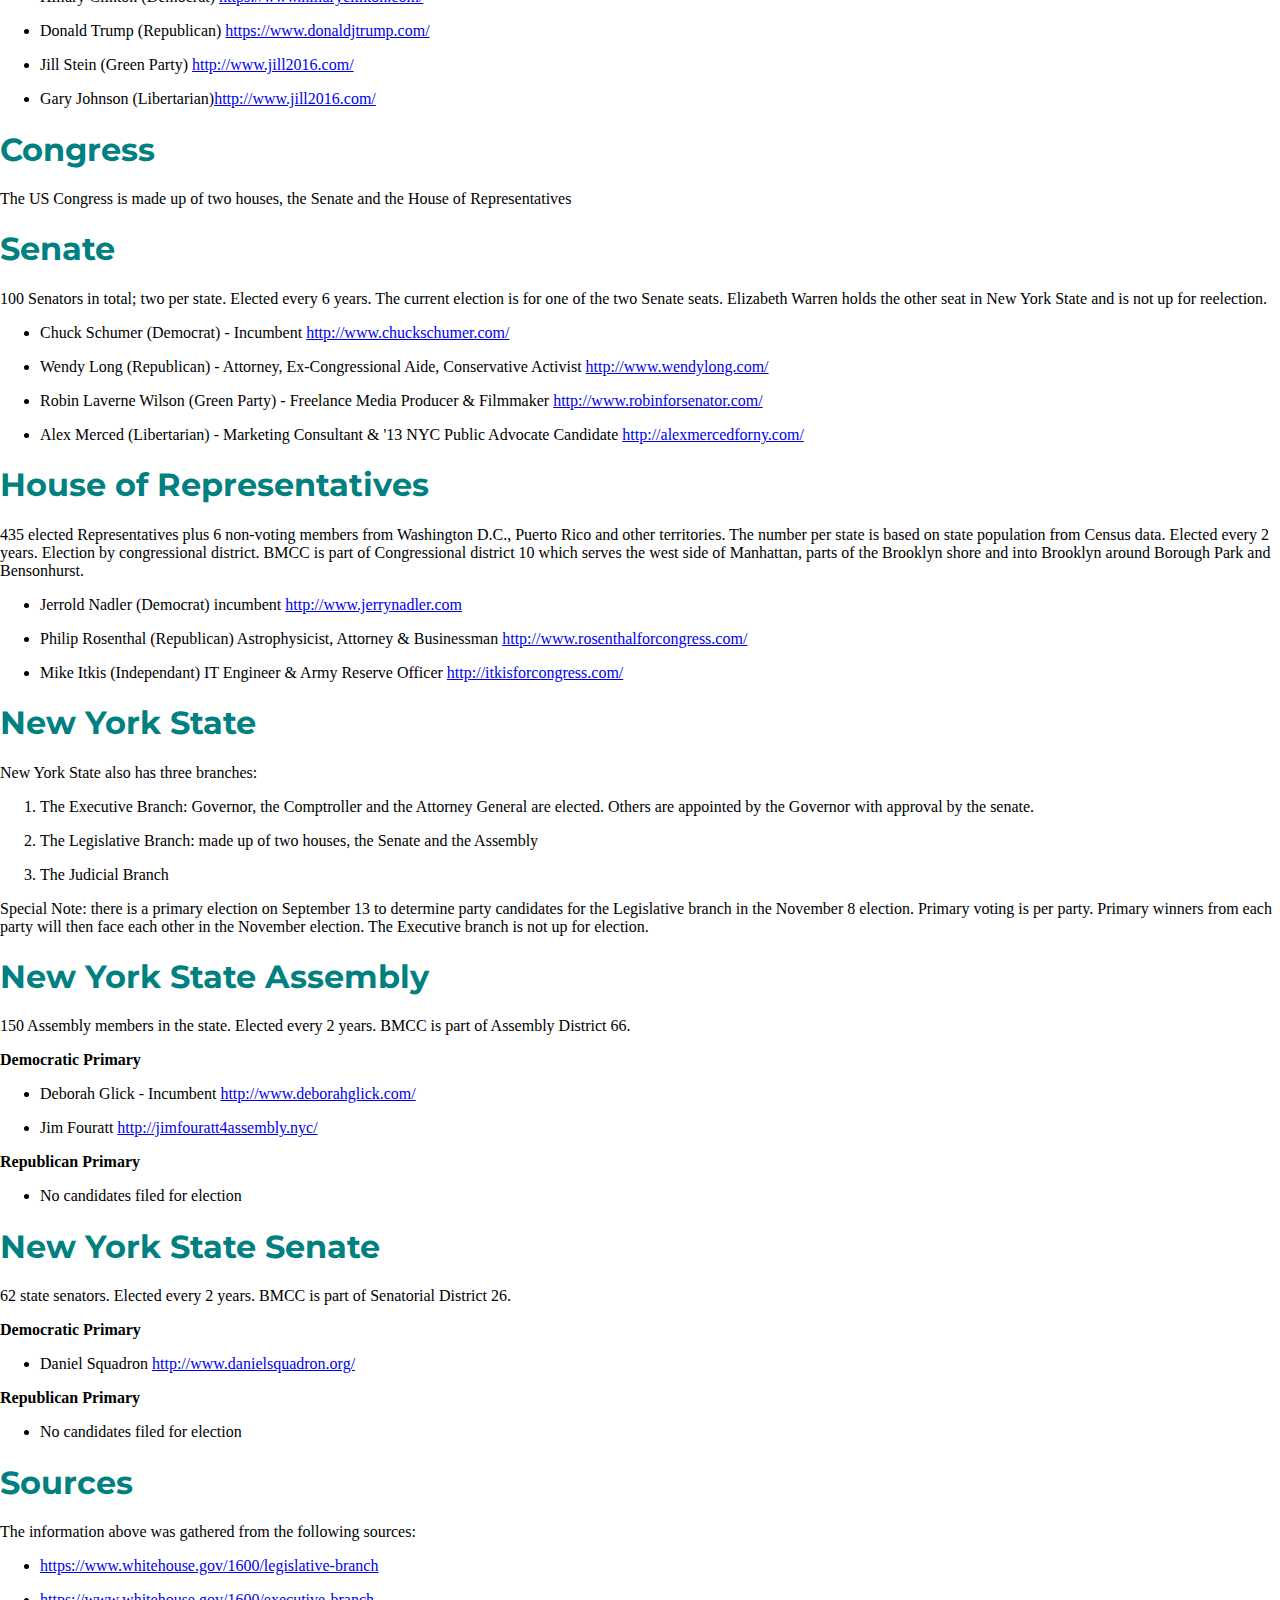
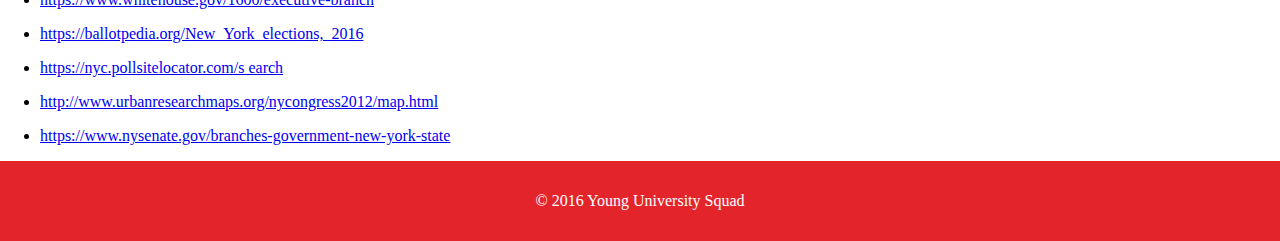
==== commit b7c86b92: "Modify css by adding notes and updating link to correct style sheet page" ====
--- a/Candidates.html
+++ b/Candidates.html
@@ -8,7 +8,7 @@
     <meta name="viewport" content="width=device-width, initial-scale=1">
 
 
-<!--    <link rel="stylesheet" href="midterm/normalized-reset.css">-->
+<link rel="stylesheet" href="sass/_general.css">
     <link rel="stylesheet" href="css/style.css">
     <script src="js/vendor/modernizr2.8.3.min.js"></script>
 </head>
--- a/sass/_general.css
+++ b/sass/_general.css
@@ -0,0 +1,128 @@
+@import url('https://fonts.googleapis.com/css?family=Cabin|Comfortaa|Fredoka+One|Gentium+Basic|Handlee|Josefin+Sans|Montserrat|Poiret+One|Poppins|Raleway|Shadows+Into+Light');
+
+@import url('https://fonts.googleapis.com/css?family=Playfair+Display|Playfair+Display+SC');
+@import url('https://fonts.googleapis.com/css?family=Montserrat:700|Playfair+Display|Playfair+Display+SC');
+@import url('https://fonts.googleapis.com/css?family=Cantata+One|Josefin+Slab:400,600|Rokkitt:700');
+
+/*===================
+    General CSS
+=====================*/
+
+body{
+    background-color:white;
+}
+.headercontainer h1{
+    Background-color: #e3242b;
+    margin-top: 0px;
+    margin-bottom: 0px;
+    padding: 20px;
+    text-align: center;
+    font-size: 500%;
+    font-family: 'poppins';
+    color: white;
+}
+
+.headercontainer h2{
+    Background-color: #e3242b;
+    margin-top: 0px;
+    margin-bottom: 0px;
+    padding: 0px;
+    text-align: center;
+    font-size: 300%;
+    font-family: 'Rokkitt';
+    color:dodgerblue;
+}
+
+.footercontainer footer{
+    Background-color: #e3242b;
+    margin-top: 10px;
+    padding: 15px;
+    text-align: center;
+    color: white;
+
+}
+
+li {
+    margin-bottom: 1em;
+}
+
+h1{
+    color: teal;
+    font-family:'Montserrat';
+
+}
+
+h2{
+    font-family:'Montserrat';
+}
+
+
+#nav {
+    Background-color: #e3242b;
+    margin-top: 0px;
+    padding: 20px;
+    text-align: center
+}
+
+#nav li{
+
+    display: inline;
+    padding: 25px
+}
+
+#clump img{
+    padding-top: 20px;
+    margin: 1px auto;
+    display: block;
+
+}
+
+#candidates img{
+    margin: 1px auto;
+    display: block;
+    width: 50%;
+
+}
+
+.page-title{
+    text-align: center;
+    font-size: 3em;
+    color:black;
+}
+
+.Calendar iframe{
+    padding-top: 20px;
+    margin: 1px auto;
+    display: block;
+}
+
+
+
+
+}
+
+/*===================
+    Events page
+=====================*/
+
+/*===================
+    Home page
+=====================*/
+
+/*===================
+    ElectionDay page
+=====================*/
+
+/*===================
+    Resources page
+=====================*/
+
+
+
+/*===================
+    Candidates page
+=====================*/
+
+/*===================
+    Register page
+=====================*/
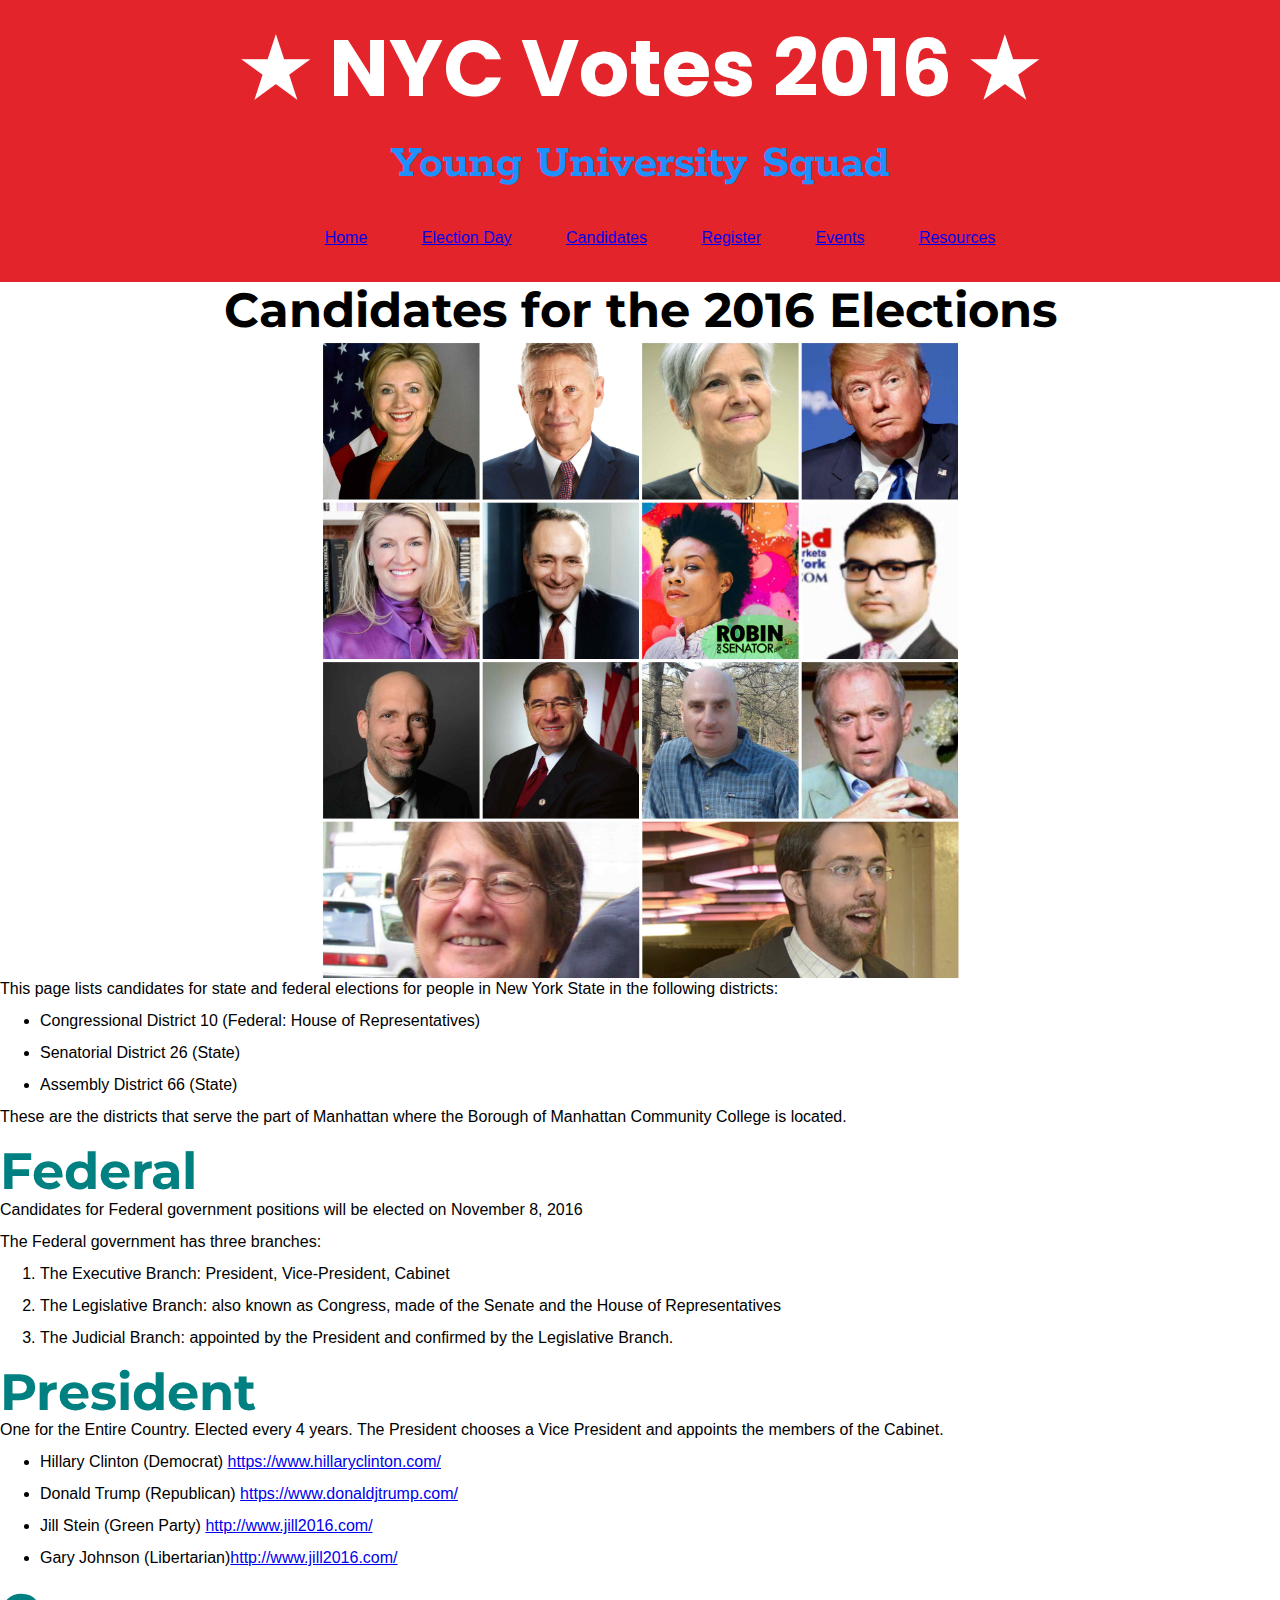
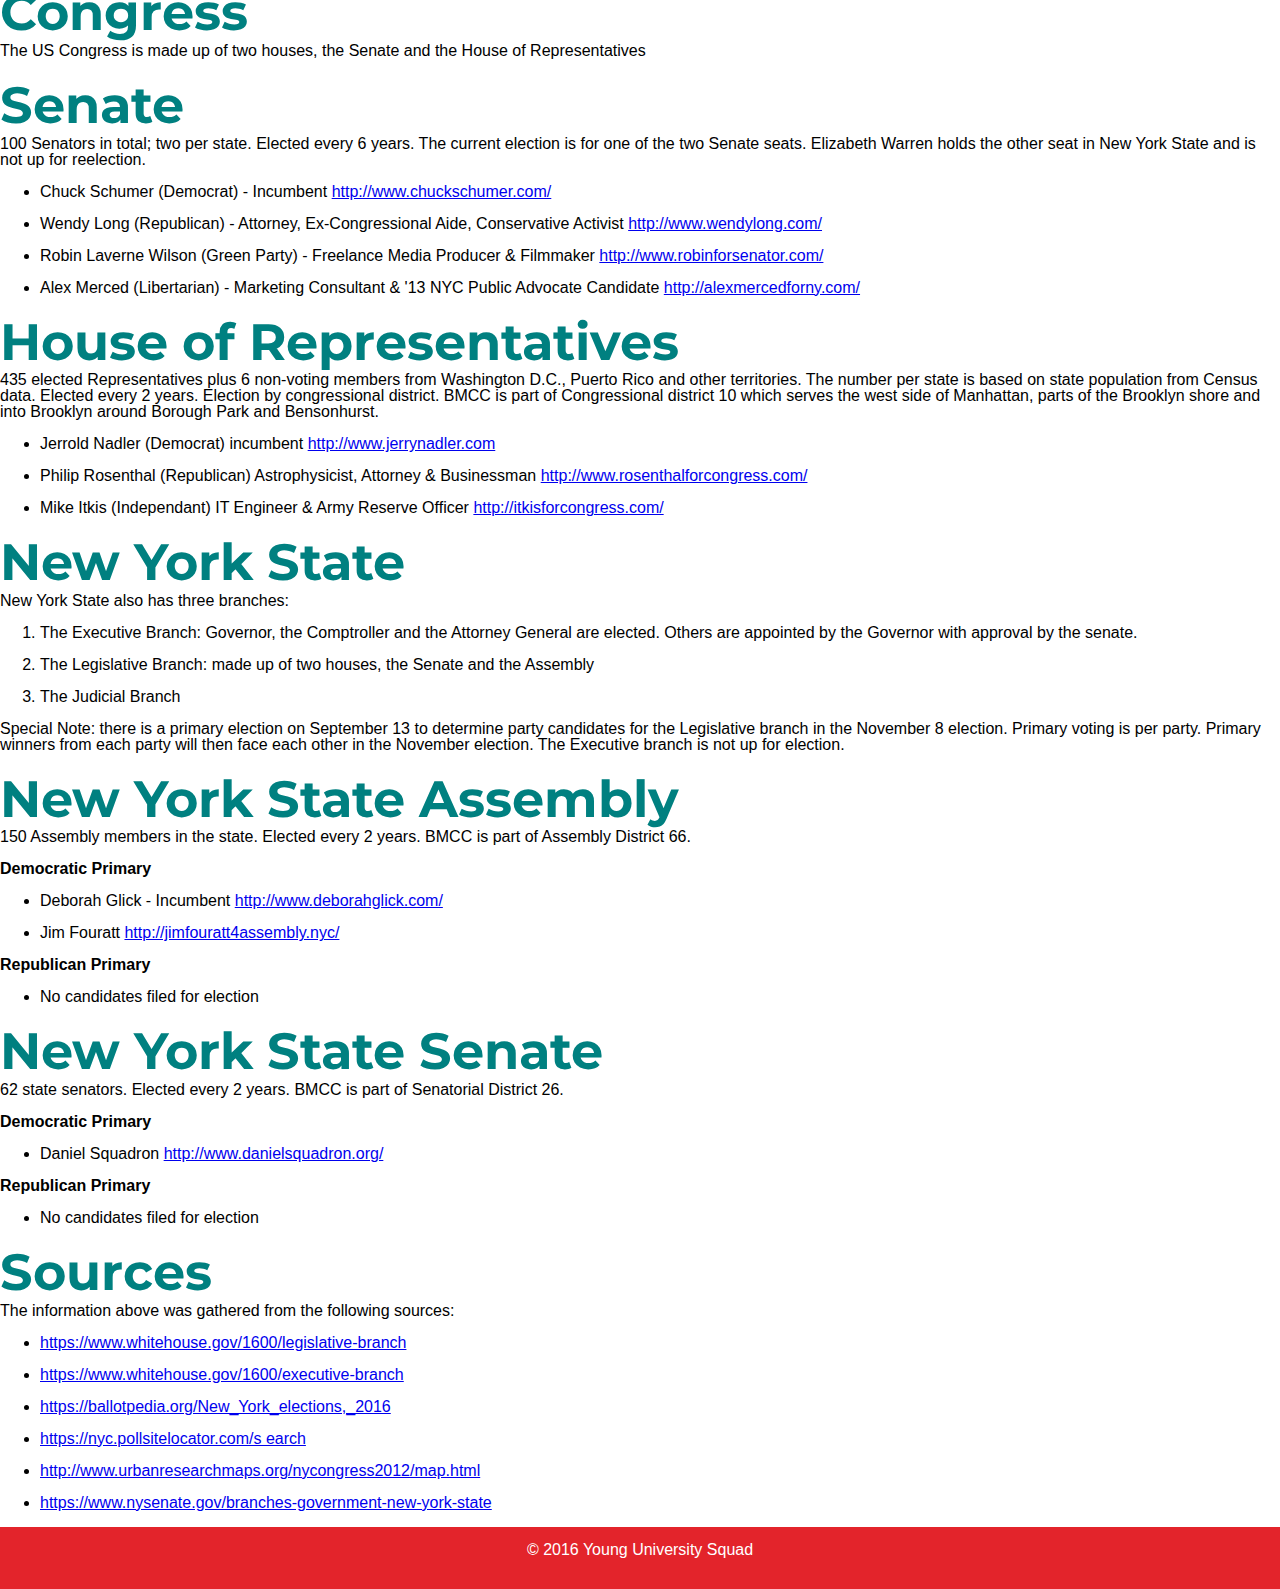
==== commit b934c78f: "update css files; update footer" ====
--- a/Candidates.html
+++ b/Candidates.html
@@ -190,12 +190,9 @@
     </div>
     </article>
 
-    <div class="footercontainer">
-
-    <footer>
+    <footer class="page-footer">
    <p>&copy; 2016 Young University Squad</p>
     </footer>
-    </div>
 
     <!-- Load CDN version of jQuery. For other versions visit this page: https://code.jquery.com/jquery/ -->
     <script src="https://code.jquery.com/jquery-3.1.1.min.js" integrity="sha256-hVVnYaiADRTO2PzUGmuLJr8BLUSjGIZsDYGmIJLv2b8=" crossorigin="anonymous"></script>
--- a/sass/_general.css
+++ b/sass/_general.css
@@ -4,12 +4,153 @@
 @import url('https://fonts.googleapis.com/css?family=Montserrat:700|Playfair+Display|Playfair+Display+SC');
 @import url('https://fonts.googleapis.com/css?family=Cantata+One|Josefin+Slab:400,600|Rokkitt:700');
 
+/* They styles in the following are similar to the effect of a reset but have be separated out so that it is easier to add default styles.  These are suggested styles that the designer should change and add to set the typography
+
+Much of this is modified from two original sources
+HTML 5 Doctor Reset: http://html5doctor.com/html-5-reset-stylesheet/
+This is in the public domain. It has been modified to remove things redundant with Normalize and separate out styles that may need to be styled separately.
+
+Normalize.css: git.io/normalize
+The version modified is: normalize.css v3.0.1 | MIT License
+A few pieces of normalize.css that more directly affected typographic choices (such as font-family) were moved here so normalize.css could be more or less left alone.
+*/
+
+/* RESPONSIVE PREPARATION
+   ====================================================================
+   Use these "as is"
+*/
+
+/*The following 7 lines are from Paul Irish and apply a border-box model.
+See this page for more info: http://www.paulirish.com/2012/box-sizing-border-box-ftw/ */
+/* apply a natural box layout model to all elements, but allowing components to change */
+html {
+  box-sizing: border-box;
+}
+*, *:before, *:after {
+  box-sizing: inherit;
+}
+
+/* Basic Responsive Images and Video */
+img,video{
+  width: auto;
+  height: auto;
+  max-width: 100%;
+}
+
+
+/* Embedded Video Styles
+
+    These can be used to help add embedded video content, like YouTube videos, to your page. These styles require you set up your HTML in a specific way. See this CodePen for an example of it in use: http://codepen.io/profstein/pen/mArLRj
+*/
+
+.videoWrapper {
+	position: relative;
+	padding-top: 25px;
+	height: 0;
+}
+
+.videoWrapper.ratio-16-9{
+    padding-bottom: 56.25%; /* 16:9 aspect ratio video */
+}
+
+.videoWrapper.ratio-4-3{
+    padding-bottom: 75%; /* 4:3 aspect ratio video */
+}
+
+.videoWrapper iframe {
+	position: absolute;
+	top: 0;
+	left: 0;
+	width: 100%;
+	height: 100%;
+}
+
+
+/* ==========================================================================
+   Base Typographic Styles
+   ==========================================================================
+
+    The following typographic styles are meant to be changed. They are set so that you know what to style, but don't tell you how to style them. For example all of the headings are set to the same font-size and line-height. That should be changed.
+
+*/
+
+
+/* Default Typography
+   ====================================================================
+   !! CHANGE FROM HERE DOWN to suit the needs of your site
+   You can use a resource like http://type-scale.com/ to help you choose font-size
+*/
+
+/*
+Set a default font-family, font-size and line-height in the html
+This will set the default for the entire site.
+*/
+html{
+    font-size: 100%;
+    font-family: sans-serif; /*change to add a proper font stack */
+    font-size: 1em;
+    line-height: 1; /* usually something between 1.3 and 1.6 is most readable without feeling too far apart */
+}
+
+/*Usually at least a bottom margin is given to separate paragraphs. font-size and font-family are inherited from body*/
+p{
+    margin: 0 0 0 0;
+}
+
+/*Set a default font-family for the headings*/
+h1,h2,h3,h4,h5,h6{
+    font-family: serif; /*change to add a proper font stack */
+}
+
+
+
+/*Other relatively common elements to style. Uncomment and change to your liking*/
+
+/*These are used to display text like pre-formatted text and code samples*/
+pre,code,kbd,samp{
+    font-family: monospace, monospace;
+    font-size:1em;
+    line-height: 1.15;
+    margin: 0;
+    padding: 0;
+}
+
+/* Forms
+   ========================================================================== */
+
+/**
+ * Set the font styles related to forms
+ */
+
+button,
+input,
+optgroup,
+select,
+textarea {
+  font-family: sans-serif;
+  font-size: 100%;
+  line-height: 1.15;
+  margin: 0;
+}
+
+
+/* ==========================================================================
+   Add your custom styles here
+   ========================================================================== */
+
+
+
 /*===================
     General CSS
 =====================*/
 
 body{
     background-color:white;
+}
+
+p{
+    margin: 0 0 1em 0;
+    padding:0;
 }
 .headercontainer h1{
     Background-color: #e3242b;
@@ -33,7 +174,7 @@
     color:dodgerblue;
 }
 
-.footercontainer footer{
+.page-footer{
     Background-color: #e3242b;
     margin-top: 10px;
     padding: 15px;
@@ -42,9 +183,19 @@
 
 }
 
-li {
+li{
     margin-bottom: 1em;
 }
+
+.list-of-links{
+    margin-bottom: 1em;
+}
+
+.list-of-links h4{
+    margin:0;
+    padding:0;
+}
+
 
 h1{
     color: teal;
@@ -67,8 +218,24 @@
 #nav li{
 
     display: inline;
-    padding: 25px
-}
+    padding: 25px;
+    margin-bottom: 0;
+}
+
+.page-title{
+    text-align: center;
+    font-size: 3em;
+    color:black;
+}
+
+/*Resources links=========*/
+
+.resources{
+    background-color:yellowgreen;
+}
+/*===================
+    Home page
+=====================*/
 
 #clump img{
     padding-top: 20px;
@@ -77,6 +244,10 @@
 
 }
 
+/*===================
+    Candidates page
+=====================*/
+
 #candidates img{
     margin: 1px auto;
     display: block;
@@ -84,11 +255,10 @@
 
 }
 
-.page-title{
-    text-align: center;
-    font-size: 3em;
-    color:black;
-}
+
+/*===================
+    Events page
+=====================*/
 
 .Calendar iframe{
     padding-top: 20px;
@@ -99,30 +269,3 @@
 
 
 
-}
-
-/*===================
-    Events page
-=====================*/
-
-/*===================
-    Home page
-=====================*/
-
-/*===================
-    ElectionDay page
-=====================*/
-
-/*===================
-    Resources page
-=====================*/
-
-
-
-/*===================
-    Candidates page
-=====================*/
-
-/*===================
-    Register page
-=====================*/
--- a/css/style.css
+++ b/css/style.css
@@ -1,546 +1 @@
-/*
-====================================
-Modified Normalize.css Code
-
-This is a modified version of normalize.css
-It has been modified to remove some of the choices such as font-family, that a designer should make. Most of what is taken out is added in a separate starter stylesheet meant to be used in combination with this version of normalize.css
-====================================
-*/
-/*! normalize.css v4.2.0 | MIT License | github.com/necolas/normalize.css */
-/**
- * 1. Change the default font family in all browsers (opinionated).
- * 2. Correct the line height in all browsers.
- * 3. Prevent adjustments of font size after orientation changes in IE and iOS.
- */
-/* Document
-   ========================================================================== */
-@import url("https://fonts.googleapis.com/css?family=Cabin|Comfortaa|Fredoka+One|Gentium+Basic|Handlee|Josefin+Sans|Montserrat|Poiret+One|Poppins|Raleway|Shadows+Into+Light");
-@import url("https://fonts.googleapis.com/css?family=Playfair+Display|Playfair+Display+SC");
-@import url("https://fonts.googleapis.com/css?family=Montserrat:700|Playfair+Display|Playfair+Display+SC");
-@import url("https://fonts.googleapis.com/css?family=Cantata+One|Josefin+Slab:400,600|Rokkitt:700");
-/* line 23, /Volumes/YB STORAGE/FALL_2016/Webdesign/Election_Project/sass/_normalized-reset.scss */
-html {
-  /*  font-family: sans-serif;  1 */
-  /* Removed in order to allow designer to set the default fonts */
-  /*   line-height: 1.15;*/
-  /* 2 */
-  /* Removed in order to allow designer to set the default line-height */
-  -ms-text-size-adjust: 100%;
-  /* 3 */
-  -webkit-text-size-adjust: 100%;
-  /* 3 */ }
-
-/* Sections
-   ========================================================================== */
-/**
- * Remove the margin in all browsers (opinionated).
- */
-/* line 37, /Volumes/YB STORAGE/FALL_2016/Webdesign/Election_Project/sass/_normalized-reset.scss */
-body {
-  margin: 0; }
-
-/**
- * Add the correct display in IE 9-.
- */
-/* line 45, /Volumes/YB STORAGE/FALL_2016/Webdesign/Election_Project/sass/_normalized-reset.scss */
-article,
-aside,
-footer,
-header,
-nav,
-section {
-  display: block; }
-
-/**
- * Correct the font size and margin on `h1` elements within `section` and
- * `article` contexts in Chrome, Firefox, and Safari.
- */
-/* Removed in order to allow designer to set the default typography */
-/*
-h1 {
-  font-size: 2em;
-  margin: 0.67em 0;
-}
-*/
-/* Grouping content
-   ========================================================================== */
-/**
- * Add the correct display in IE 9-.
- * 1. Add the correct display in IE.
- */
-/* line 78, /Volumes/YB STORAGE/FALL_2016/Webdesign/Election_Project/sass/_normalized-reset.scss */
-figcaption,
-figure,
-main {
-  /* 1 */
-  display: block; }
-
-/**
- * Add the correct margin in IE 8.
- */
-/* line 88, /Volumes/YB STORAGE/FALL_2016/Webdesign/Election_Project/sass/_normalized-reset.scss */
-figure {
-  margin: 1em 40px; }
-
-/**
- * 1. Add the correct box sizing in Firefox.
- * 2. Show the overflow in Edge and IE.
- */
-/* line 97, /Volumes/YB STORAGE/FALL_2016/Webdesign/Election_Project/sass/_normalized-reset.scss */
-hr {
-  box-sizing: content-box;
-  /* 1 */
-  height: 0;
-  /* 1 */
-  overflow: visible;
-  /* 2 */ }
-
-/**
- * 1. Correct the inheritance and scaling of font size in all browsers.
- * 2. Correct the odd `em` font sizing in all browsers.
- */
-/* line 108, /Volumes/YB STORAGE/FALL_2016/Webdesign/Election_Project/sass/_normalized-reset.scss */
-pre {
-  font-family: monospace, monospace;
-  /* 1 */
-  font-size: 1em;
-  /* 2 */ }
-
-/* Text-level semantics
-   ========================================================================== */
-/**
- * 1. Remove the gray background on active links in IE 10.
- * 2. Remove gaps in links underline in iOS 8+ and Safari 8+.
- */
-/* line 121, /Volumes/YB STORAGE/FALL_2016/Webdesign/Election_Project/sass/_normalized-reset.scss */
-a {
-  background-color: transparent;
-  /* 1 */
-  -webkit-text-decoration-skip: objects;
-  /* 2 */ }
-
-/**
- * Remove the outline on focused links when they are also active or hovered
- * in all browsers (opinionated).
- */
-/* line 131, /Volumes/YB STORAGE/FALL_2016/Webdesign/Election_Project/sass/_normalized-reset.scss */
-a:active,
-a:hover {
-  outline-width: 0; }
-
-/**
- * 1. Remove the bottom border in Firefox 39-.
- * 2. Add the correct text decoration in Chrome, Edge, IE, Opera, and Safari.
- */
-/* line 141, /Volumes/YB STORAGE/FALL_2016/Webdesign/Election_Project/sass/_normalized-reset.scss */
-abbr[title] {
-  border-bottom: none;
-  /* 1 */
-  text-decoration: underline;
-  /* 2 */
-  text-decoration: underline dotted;
-  /* 2 */ }
-
-/**
- * Prevent the duplicate application of `bolder` by the next rule in Safari 6.
- */
-/* line 151, /Volumes/YB STORAGE/FALL_2016/Webdesign/Election_Project/sass/_normalized-reset.scss */
-b,
-strong {
-  font-weight: inherit; }
-
-/**
- * Add the correct font weight in Chrome, Edge, and Safari.
- */
-/* line 160, /Volumes/YB STORAGE/FALL_2016/Webdesign/Election_Project/sass/_normalized-reset.scss */
-b,
-strong {
-  font-weight: bolder; }
-
-/**
- * 1. Correct the inheritance and scaling of font size in all browsers.
- * 2. Correct the odd `em` font sizing in all browsers.
- */
-/* line 170, /Volumes/YB STORAGE/FALL_2016/Webdesign/Election_Project/sass/_normalized-reset.scss */
-code,
-kbd,
-samp {
-  font-family: monospace, monospace;
-  /* 1 */
-  font-size: 1em;
-  /* 2 */ }
-
-/**
- * Add the correct font style in Android 4.3-.
- */
-/* line 181, /Volumes/YB STORAGE/FALL_2016/Webdesign/Election_Project/sass/_normalized-reset.scss */
-dfn {
-  font-style: italic; }
-
-/**
- * Add the correct background and color in IE 9-.
- */
-/* line 189, /Volumes/YB STORAGE/FALL_2016/Webdesign/Election_Project/sass/_normalized-reset.scss */
-mark {
-  background-color: #ff0;
-  color: #000; }
-
-/**
- * Add the correct font size in all browsers.
- */
-/* line 198, /Volumes/YB STORAGE/FALL_2016/Webdesign/Election_Project/sass/_normalized-reset.scss */
-small {
-  font-size: 80%; }
-
-/**
- * Prevent `sub` and `sup` elements from affecting the line height in
- * all browsers.
- */
-/* line 207, /Volumes/YB STORAGE/FALL_2016/Webdesign/Election_Project/sass/_normalized-reset.scss */
-sub,
-sup {
-  font-size: 75%;
-  line-height: 0;
-  position: relative;
-  vertical-align: baseline; }
-
-/* line 215, /Volumes/YB STORAGE/FALL_2016/Webdesign/Election_Project/sass/_normalized-reset.scss */
-sub {
-  bottom: -0.25em; }
-
-/* line 220, /Volumes/YB STORAGE/FALL_2016/Webdesign/Election_Project/sass/_normalized-reset.scss */
-sup {
-  top: -0.5em; }
-
-/* Embedded content
-   ========================================================================== */
-/**
- * Add the correct display in IE 9-.
- */
-/* line 231, /Volumes/YB STORAGE/FALL_2016/Webdesign/Election_Project/sass/_normalized-reset.scss */
-audio,
-video {
-  display: inline-block; }
-
-/**
- * Add the correct display in iOS 4-7.
- */
-/* line 240, /Volumes/YB STORAGE/FALL_2016/Webdesign/Election_Project/sass/_normalized-reset.scss */
-audio:not([controls]) {
-  display: none;
-  height: 0; }
-
-/**
- * Remove the border on images inside links in IE 10-.
- */
-/* line 249, /Volumes/YB STORAGE/FALL_2016/Webdesign/Election_Project/sass/_normalized-reset.scss */
-img {
-  border-style: none; }
-
-/**
- * Hide the overflow in IE.
- */
-/* line 257, /Volumes/YB STORAGE/FALL_2016/Webdesign/Election_Project/sass/_normalized-reset.scss */
-svg:not(:root) {
-  overflow: hidden; }
-
-/* Forms
-   ========================================================================== */
-/**
- * 1. Change the font styles in all browsers (opinionated).
- * 2. Remove the margin in Firefox and Safari.
- */
-/*Removed to allow the designer to set the typography*/
-/*
-button,
-input,
-optgroup,
-select,
-textarea {
-*/
-/* font-family: sans-serif;*/
-/* 1 */
-/*  font-size: 100%;*/
-/* 1 */
-/*  line-height: 1.15;*/
-/* 1 */
-/*  margin: 0;*/
-/* 2 */
-/* }*/
-/**
- * Show the overflow in IE.
- * 1. Show the overflow in Edge.
- */
-/* line 289, /Volumes/YB STORAGE/FALL_2016/Webdesign/Election_Project/sass/_normalized-reset.scss */
-button,
-input {
-  /* 1 */
-  overflow: visible; }
-
-/**
- * Remove the inheritance of text transform in Edge, Firefox, and IE.
- * 1. Remove the inheritance of text transform in Firefox.
- */
-/* line 299, /Volumes/YB STORAGE/FALL_2016/Webdesign/Election_Project/sass/_normalized-reset.scss */
-button,
-select {
-  /* 1 */
-  text-transform: none; }
-
-/**
- * 1. Prevent a WebKit bug where (2) destroys native `audio` and `video`
- *    controls in Android 4.
- * 2. Correct the inability to style clickable types in iOS and Safari.
- */
-/* line 310, /Volumes/YB STORAGE/FALL_2016/Webdesign/Election_Project/sass/_normalized-reset.scss */
-button,
-html [type="button"],
-[type="reset"],
-[type="submit"] {
-  -webkit-appearance: button;
-  /* 2 */ }
-
-/**
- * Remove the inner border and padding in Firefox.
- */
-/* line 321, /Volumes/YB STORAGE/FALL_2016/Webdesign/Election_Project/sass/_normalized-reset.scss */
-button::-moz-focus-inner,
-[type="button"]::-moz-focus-inner,
-[type="reset"]::-moz-focus-inner,
-[type="submit"]::-moz-focus-inner {
-  border-style: none;
-  padding: 0; }
-
-/**
- * Restore the focus styles unset by the previous rule.
- */
-/* line 333, /Volumes/YB STORAGE/FALL_2016/Webdesign/Election_Project/sass/_normalized-reset.scss */
-button:-moz-focusring,
-[type="button"]:-moz-focusring,
-[type="reset"]:-moz-focusring,
-[type="submit"]:-moz-focusring {
-  outline: 1px dotted ButtonText; }
-
-/**
- * Change the border, margin, and padding in all browsers (opinionated).
- */
-/*Removing opinionated styling*/
-/*
-fieldset {
-  border: 1px solid #c0c0c0;
-  margin: 0 2px;
-  padding: 0.35em 0.625em 0.75em;
-}
-*/
-/**
- * 1. Correct the text wrapping in Edge and IE.
- * 2. Correct the color inheritance from `fieldset` elements in IE.
- * 3. Remove the padding so developers are not caught out when they zero out
- *    `fieldset` elements in all browsers.
- */
-/* line 361, /Volumes/YB STORAGE/FALL_2016/Webdesign/Election_Project/sass/_normalized-reset.scss */
-legend {
-  box-sizing: border-box;
-  /* 1 */
-  color: inherit;
-  /* 2 */
-  display: table;
-  /* 1 */
-  max-width: 100%;
-  /* 1 */
-  padding: 0;
-  /* 3 */
-  white-space: normal;
-  /* 1 */ }
-
-/**
- * 1. Add the correct display in IE 9-.
- * 2. Add the correct vertical alignment in Chrome, Firefox, and Opera.
- */
-/* line 375, /Volumes/YB STORAGE/FALL_2016/Webdesign/Election_Project/sass/_normalized-reset.scss */
-progress {
-  display: inline-block;
-  /* 1 */
-  vertical-align: baseline;
-  /* 2 */ }
-
-/**
- * Remove the default vertical scrollbar in IE.
- */
-/* line 384, /Volumes/YB STORAGE/FALL_2016/Webdesign/Election_Project/sass/_normalized-reset.scss */
-textarea {
-  overflow: auto; }
-
-/**
- * 1. Add the correct box sizing in IE 10-.
- * 2. Remove the padding in IE 10-.
- */
-/* line 393, /Volumes/YB STORAGE/FALL_2016/Webdesign/Election_Project/sass/_normalized-reset.scss */
-[type="checkbox"],
-[type="radio"] {
-  box-sizing: border-box;
-  /* 1 */
-  padding: 0;
-  /* 2 */ }
-
-/**
- * Correct the cursor style of increment and decrement buttons in Chrome.
- */
-/* line 403, /Volumes/YB STORAGE/FALL_2016/Webdesign/Election_Project/sass/_normalized-reset.scss */
-[type="number"]::-webkit-inner-spin-button,
-[type="number"]::-webkit-outer-spin-button {
-  height: auto; }
-
-/**
- * 1. Correct the odd appearance in Chrome and Safari.
- * 2. Correct the outline style in Safari.
- */
-/* line 413, /Volumes/YB STORAGE/FALL_2016/Webdesign/Election_Project/sass/_normalized-reset.scss */
-[type="search"] {
-  -webkit-appearance: textfield;
-  /* 1 */
-  outline-offset: -2px;
-  /* 2 */ }
-
-/**
- * Remove the inner padding and cancel buttons in Chrome and Safari on OS X.
- */
-/* line 422, /Volumes/YB STORAGE/FALL_2016/Webdesign/Election_Project/sass/_normalized-reset.scss */
-[type="search"]::-webkit-search-cancel-button,
-[type="search"]::-webkit-search-decoration {
-  -webkit-appearance: none; }
-
-/**
- * 1. Correct the inability to style clickable types in iOS and Safari.
- * 2. Change font properties to `inherit` in Safari.
- */
-/* line 432, /Volumes/YB STORAGE/FALL_2016/Webdesign/Election_Project/sass/_normalized-reset.scss */
-::-webkit-file-upload-button {
-  -webkit-appearance: button;
-  /* 1 */
-  font: inherit;
-  /* 2 */ }
-
-/* Interactive
-   ========================================================================== */
-/*
- * Add the correct display in IE 9-.
- * 1. Add the correct display in Edge, IE, and Firefox.
- */
-/* line 445, /Volumes/YB STORAGE/FALL_2016/Webdesign/Election_Project/sass/_normalized-reset.scss */
-details,
-menu {
-  display: block; }
-
-/*
- * Add the correct display in all browsers.
- */
-/* line 454, /Volumes/YB STORAGE/FALL_2016/Webdesign/Election_Project/sass/_normalized-reset.scss */
-summary {
-  display: list-item; }
-
-/* Scripting
-   ========================================================================== */
-/**
- * Add the correct display in IE 9-.
- */
-/* line 465, /Volumes/YB STORAGE/FALL_2016/Webdesign/Election_Project/sass/_normalized-reset.scss */
-canvas {
-  display: inline-block; }
-
-/**
- * Add the correct display in IE.
- */
-/* line 473, /Volumes/YB STORAGE/FALL_2016/Webdesign/Election_Project/sass/_normalized-reset.scss */
-template {
-  display: none; }
-
-/* Hidden
-   ========================================================================== */
-/**
- * Add the correct display in IE 10-.
- */
-/* line 484, /Volumes/YB STORAGE/FALL_2016/Webdesign/Election_Project/sass/_normalized-reset.scss */
-[hidden] {
-  display: none; }
-
-/* line 7, /Volumes/YB STORAGE/FALL_2016/Webdesign/Election_Project/sass/_general.css */
-body {
-  background-color: white; }
-
-/* line 10, /Volumes/YB STORAGE/FALL_2016/Webdesign/Election_Project/sass/_general.css */
-.headercontainer h1 {
-  Background-color: #e3242b;
-  margin-top: 0px;
-  margin-bottom: 0px;
-  padding: 20px;
-  text-align: center;
-  font-size: 500%;
-  font-family: 'poppins';
-  color: white; }
-
-/* line 21, /Volumes/YB STORAGE/FALL_2016/Webdesign/Election_Project/sass/_general.css */
-.headercontainer h2 {
-  Background-color: #e3242b;
-  margin-top: 0px;
-  margin-bottom: 0px;
-  padding: 0px;
-  text-align: center;
-  font-size: 300%;
-  font-family: 'Rokkitt';
-  color: dodgerblue; }
-
-/* line 32, /Volumes/YB STORAGE/FALL_2016/Webdesign/Election_Project/sass/_general.css */
-h1 {
-  color: teal;
-  font-family: 'Montserrat'; }
-
-/* line 38, /Volumes/YB STORAGE/FALL_2016/Webdesign/Election_Project/sass/_general.css */
-h2 {
-  font-family: 'Montserrat'; }
-
-/* line 43, /Volumes/YB STORAGE/FALL_2016/Webdesign/Election_Project/sass/_general.css */
-#nav {
-  Background-color: #e3242b;
-  margin-top: 0px;
-  padding: 20px;
-  text-align: center; }
-
-/* line 50, /Volumes/YB STORAGE/FALL_2016/Webdesign/Election_Project/sass/_general.css */
-#nav li {
-  display: inline;
-  padding: 25px; }
-
-/* line 56, /Volumes/YB STORAGE/FALL_2016/Webdesign/Election_Project/sass/_general.css */
-#clump img {
-  padding-top: 20px;
-  margin: 1px auto;
-  display: block; }
-
-/* line 63, /Volumes/YB STORAGE/FALL_2016/Webdesign/Election_Project/sass/_general.css */
-#candidates img {
-  margin: 1px auto;
-  display: block;
-  width: 50%; }
-
-/* line 70, /Volumes/YB STORAGE/FALL_2016/Webdesign/Election_Project/sass/_general.css */
-.page-title {
-  text-align: center;
-  font-size: 3em;
-  color: black; }
-
-/* line 76, /Volumes/YB STORAGE/FALL_2016/Webdesign/Election_Project/sass/_general.css */
-.Calendar iframe {
-  padding-top: 20px;
-  margin: 1px auto;
-  display: block; }
-
-/* line 83, /Volumes/YB STORAGE/FALL_2016/Webdesign/Election_Project/sass/_general.css */
-.footercontainer footer {
-  Background-color: #e3242b;
-  margin-top: 10px;
-  padding: 15px;
-  text-align: center;
-  color: white; }
-
-/*# sourceMappingURL=../css/style.map */
+@import url("https://fonts.googleapis.com/css?family=Lato:400,400i,700,700i");@import url("https://fonts.googleapis.com/css?family=Proza+Libre:600,800");@import url("https://fonts.googleapis.com/css?family=BioRhyme:700");@import url("https://fonts.googleapis.com/css?family=Cabin|Comfortaa|Fredoka+One|Gentium+Basic|Handlee|Josefin+Sans|Montserrat|Poiret+One|Poppins|Raleway|Shadows+Into+Light");@import url("https://fonts.googleapis.com/css?family=Playfair+Display|Playfair+Display+SC");@import url("https://fonts.googleapis.com/css?family=Montserrat:700|Playfair+Display|Playfair+Display+SC");@import url("https://fonts.googleapis.com/css?family=Cantata+One|Josefin+Slab:400,600|Rokkitt:700");html{box-sizing:border-box}*,*:before,*:after{box-sizing:inherit}img,video{width:auto;height:auto;max-width:100%}.videoWrapper{position:relative;padding-top:25px;height:0}.videoWrapper.ratio-16-9{padding-bottom:56.25%}.videoWrapper.ratio-4-3{padding-bottom:75%}.videoWrapper iframe{position:absolute;top:0;left:0;width:100%;height:100%}html{font-size:100%;font-family:Lato, sans-serif;font-size:1em;line-height:1.4}p{margin:0 0 1em 0}h1,h2,h3,h4,h5,h6{font-family:BioRhyme, Georgia, serif;line-height:1.2}h1{font-size:3.157em;margin:0;padding:0}h2{font-size:2.369em;margin:2em 0 .5em 0;padding:0}h3{font-size:2.25em;margin:2em 0 .5em 0;padding:0}h4{font-size:1.777em;margin:2em 0 .5em 0;padding:0}h5{font-size:1.333em;margin:1em 0 0 0;padding:0}h6{font-size:1.333em;margin:1em 0 0 0;padding:0}pre,code,kbd,samp{font-family:monospace, monospace;font-size:1em;line-height:1.15;margin:0;padding:0}button,input,optgroup,select,textarea{font-family:sans-serif;font-size:100%;line-height:1.15;margin:0}/*! normalize.css v4.2.0 | MIT License | github.com/necolas/normalize.css */html{-ms-text-size-adjust:100%;-webkit-text-size-adjust:100%}body{margin:0}article,aside,footer,header,nav,section{display:block}figcaption,figure,main{display:block}figure{margin:1em 40px}hr{box-sizing:content-box;height:0;overflow:visible}pre{font-family:monospace, monospace;font-size:1em}a{background-color:transparent;-webkit-text-decoration-skip:objects}a:active,a:hover{outline-width:0}abbr[title]{border-bottom:none;text-decoration:underline;text-decoration:underline dotted}b,strong{font-weight:inherit}b,strong{font-weight:bolder}code,kbd,samp{font-family:monospace, monospace;font-size:1em}dfn{font-style:italic}mark{background-color:#ff0;color:#000}small{font-size:80%}sub,sup{font-size:75%;line-height:0;position:relative;vertical-align:baseline}sub{bottom:-0.25em}sup{top:-0.5em}audio,video{display:inline-block}audio:not([controls]){display:none;height:0}img{border-style:none}svg:not(:root){overflow:hidden}button,input{overflow:visible}button,select{text-transform:none}button,html [type="button"],[type="reset"],[type="submit"]{-webkit-appearance:button}button::-moz-focus-inner,[type="button"]::-moz-focus-inner,[type="reset"]::-moz-focus-inner,[type="submit"]::-moz-focus-inner{border-style:none;padding:0}button:-moz-focusring,[type="button"]:-moz-focusring,[type="reset"]:-moz-focusring,[type="submit"]:-moz-focusring{outline:1px dotted ButtonText}legend{box-sizing:border-box;color:inherit;display:table;max-width:100%;padding:0;white-space:normal}progress{display:inline-block;vertical-align:baseline}textarea{overflow:auto}[type="checkbox"],[type="radio"]{box-sizing:border-box;padding:0}[type="number"]::-webkit-inner-spin-button,[type="number"]::-webkit-outer-spin-button{height:auto}[type="search"]{-webkit-appearance:textfield;outline-offset:-2px}[type="search"]::-webkit-search-cancel-button,[type="search"]::-webkit-search-decoration{-webkit-appearance:none}::-webkit-file-upload-button{-webkit-appearance:button;font:inherit}details,menu{display:block}summary{display:list-item}canvas{display:inline-block}template{display:none}[hidden]{display:none}html{box-sizing:border-box}*,*:before,*:after{box-sizing:inherit}img,video{width:auto;height:auto;max-width:100%}.videoWrapper{position:relative;padding-top:25px;height:0}.videoWrapper.ratio-16-9{padding-bottom:56.25%}.videoWrapper.ratio-4-3{padding-bottom:75%}.videoWrapper iframe{position:absolute;top:0;left:0;width:100%;height:100%}html{font-size:100%;font-family:sans-serif;font-size:1em;line-height:1}p{margin:0 0 0 0}h1,h2,h3,h4,h5,h6{font-family:serif}pre,code,kbd,samp{font-family:monospace, monospace;font-size:1em;line-height:1.15;margin:0;padding:0}button,input,optgroup,select,textarea{font-family:sans-serif;font-size:100%;line-height:1.15;margin:0}body{background-color:white}p{margin:0 0 1em 0;padding:0}.headercontainer h1{Background-color:#e3242b;margin-top:0px;margin-bottom:0px;padding:20px;text-align:center;font-size:500%;font-family:'poppins';color:white}.headercontainer h2{Background-color:#e3242b;margin-top:0px;margin-bottom:0px;padding:0px;text-align:center;font-size:300%;font-family:'Rokkitt';color:dodgerblue}.page-footer{Background-color:#e3242b;margin-top:10px;padding:15px;text-align:center;color:white}li{margin-bottom:1em}.list-of-links{margin-bottom:1em}.list-of-links h4{margin:0;padding:0}h1{color:teal;font-family:'Montserrat'}h2{font-family:'Montserrat'}#nav{Background-color:#e3242b;margin-top:0px;padding:20px;text-align:center}#nav li{display:inline;padding:25px;margin-bottom:0}.page-title{text-align:center;font-size:3em;color:black}.resources{background-color:yellowgreen}#clump img{padding-top:20px;margin:1px auto;display:block}#candidates img{margin:1px auto;display:block;width:50%}.Calendar iframe{padding-top:20px;margin:1px auto;display:block}#main_nav{clear:both;display:none}#main_nav ul{list-style:none;line-height:1;margin:0;padding:0}#main_nav li a{display:block;color:#fff;background-color:#555;text-transform:uppercase;padding:0.625em;text-decoration:none;border-bottom:1px solid #eee;font-weight:900}#main_nav li a:hover{color:#555;background-color:#fff}#main_nav li a:active{color:#555;background-color:#f90}.footercontainer footer{max-width:1500px;margin-left:auto;margin-right:auto;background-color:#025}.footercontainer footer:after{content:" ";display:block;clear:both}.footercontainer footer .copyright{width:50%;float:left;padding-left:1.38889%;padding-right:1.38889%}.footercontainer footer .about{width:50%;float:right;padding-left:1.38889%;padding-right:1.38889%}
